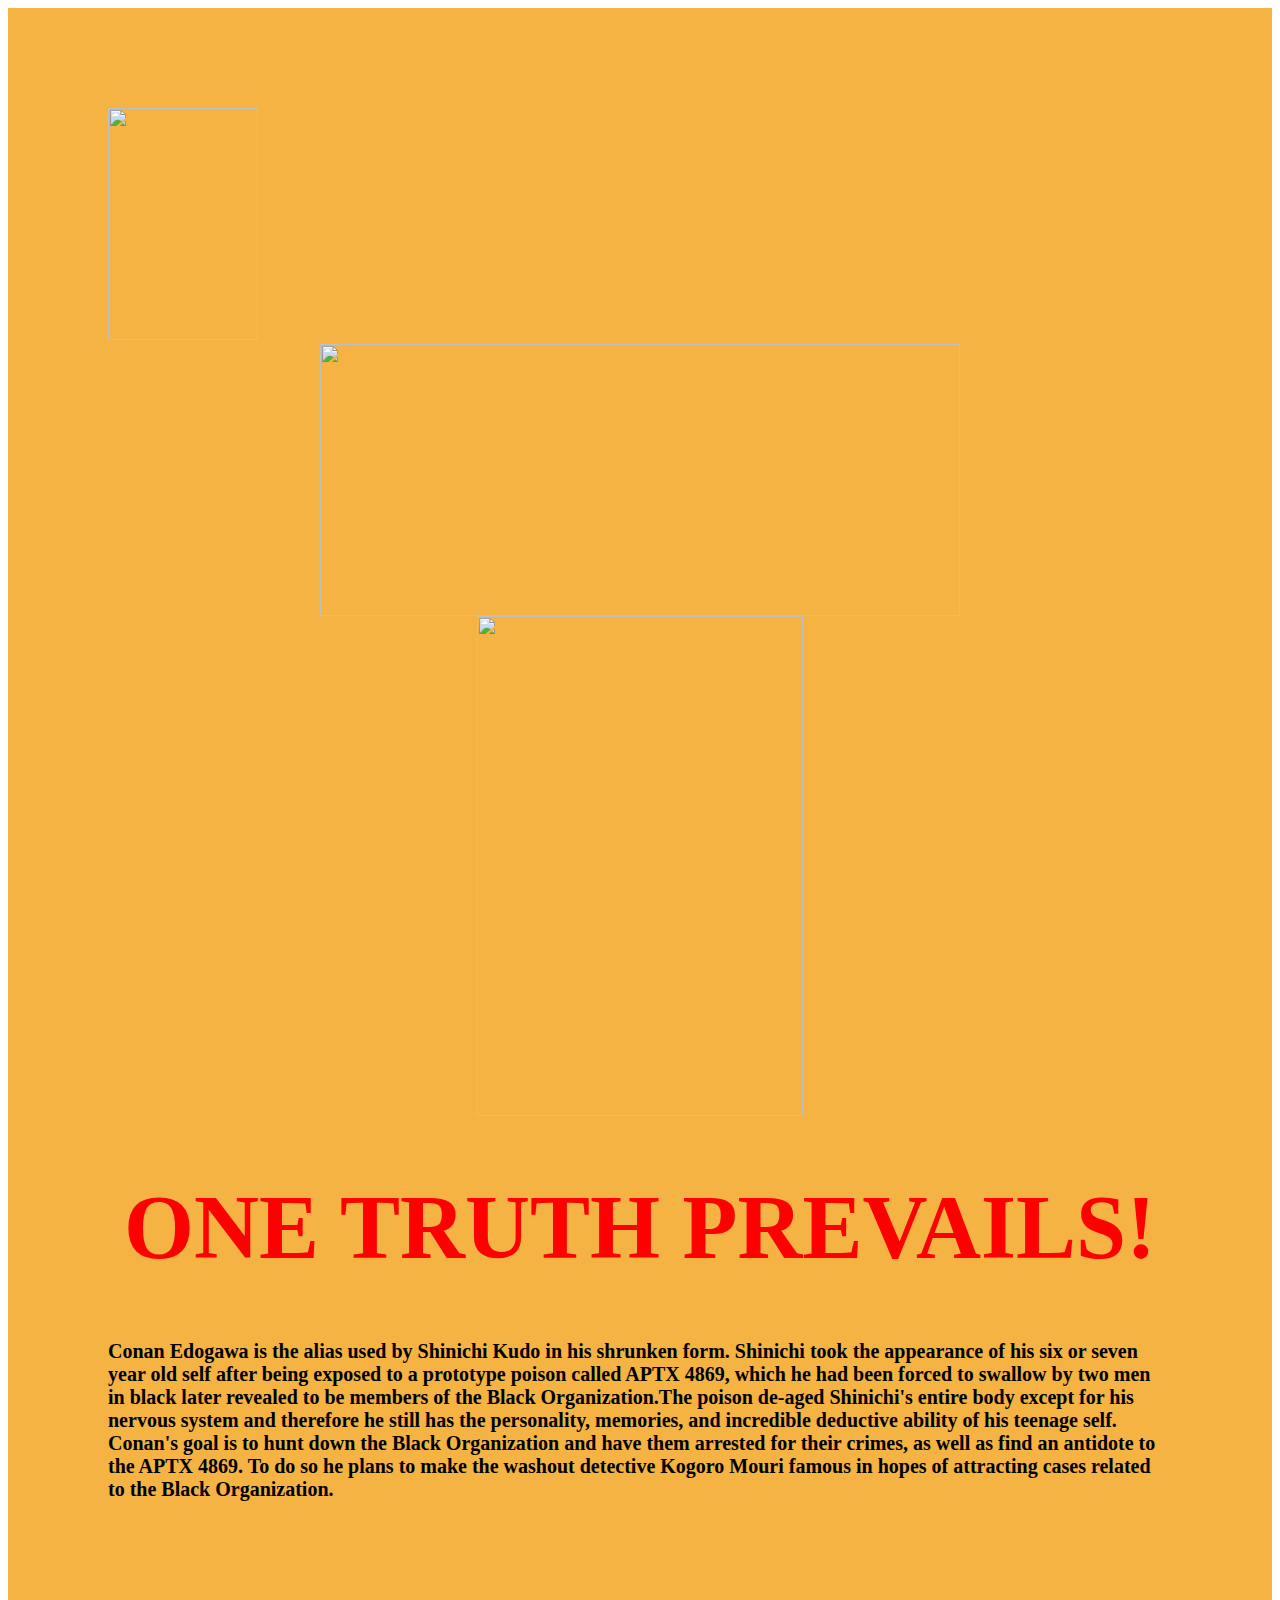
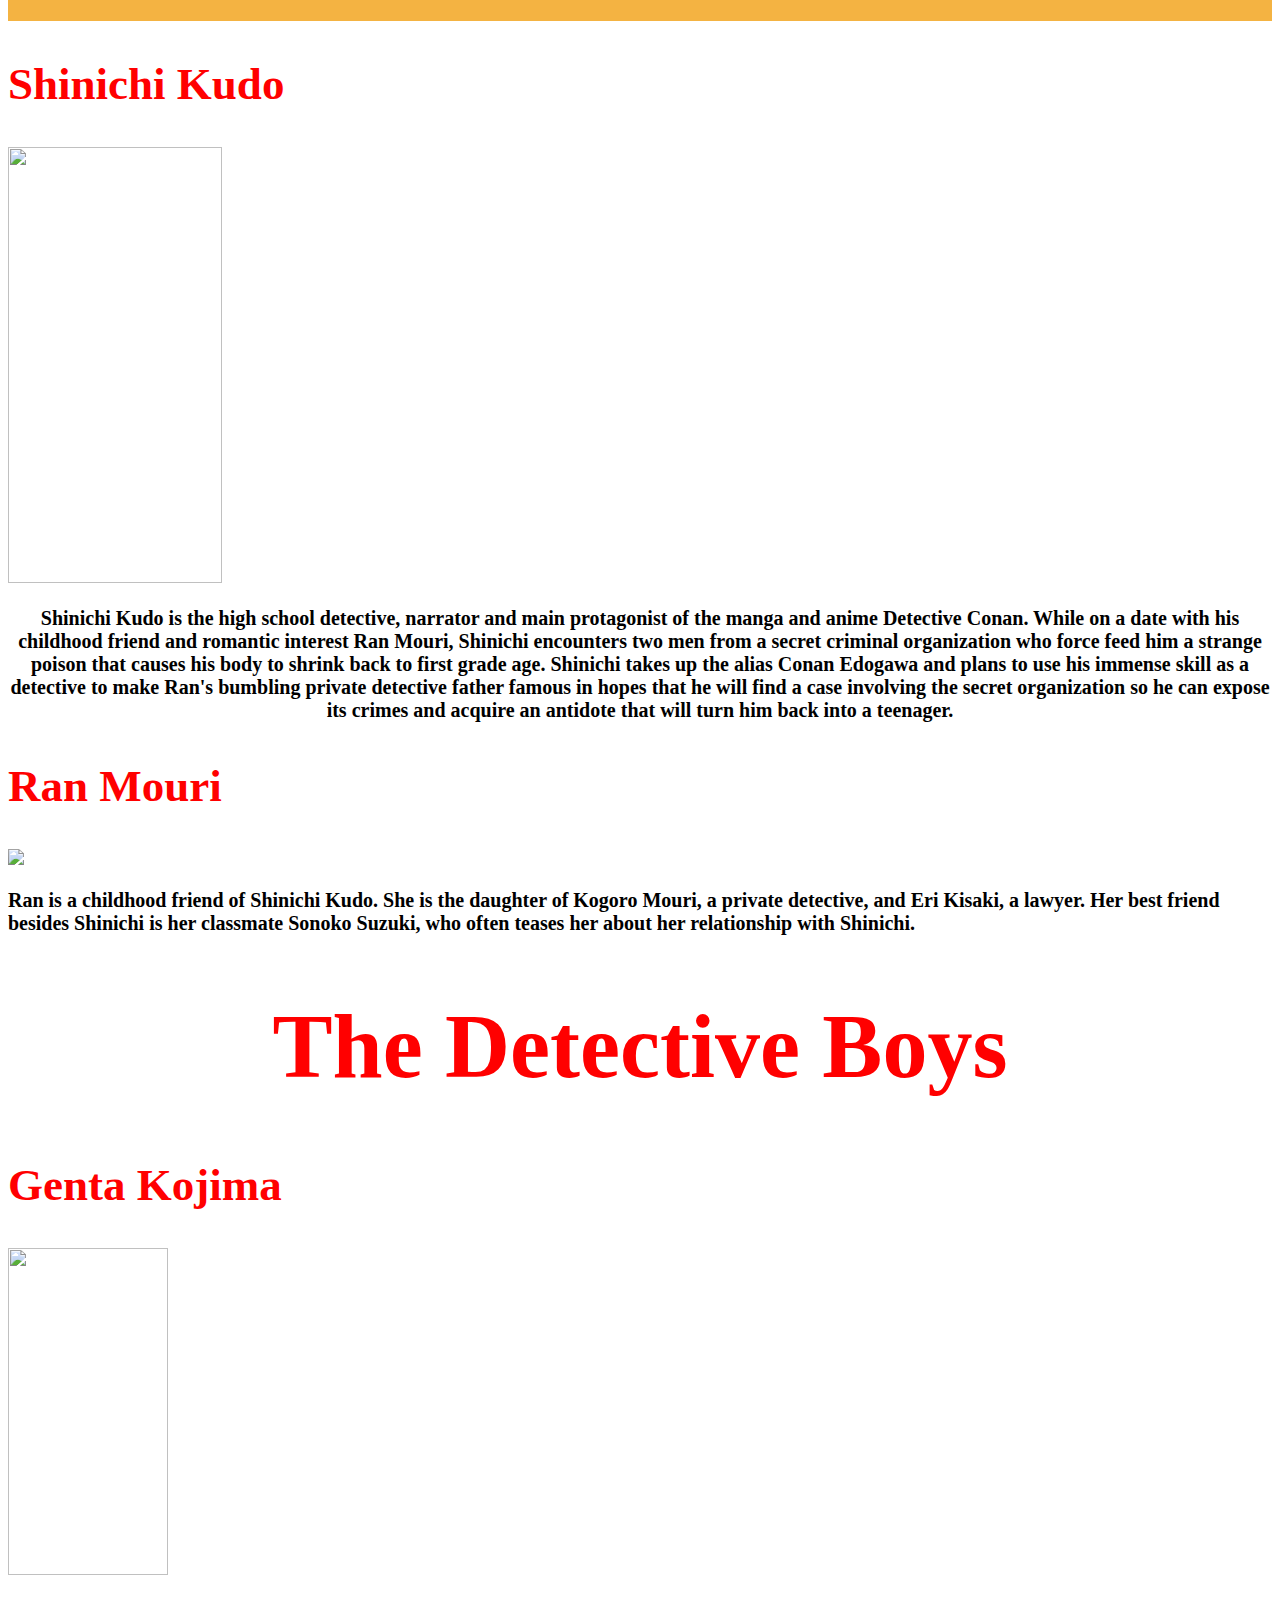
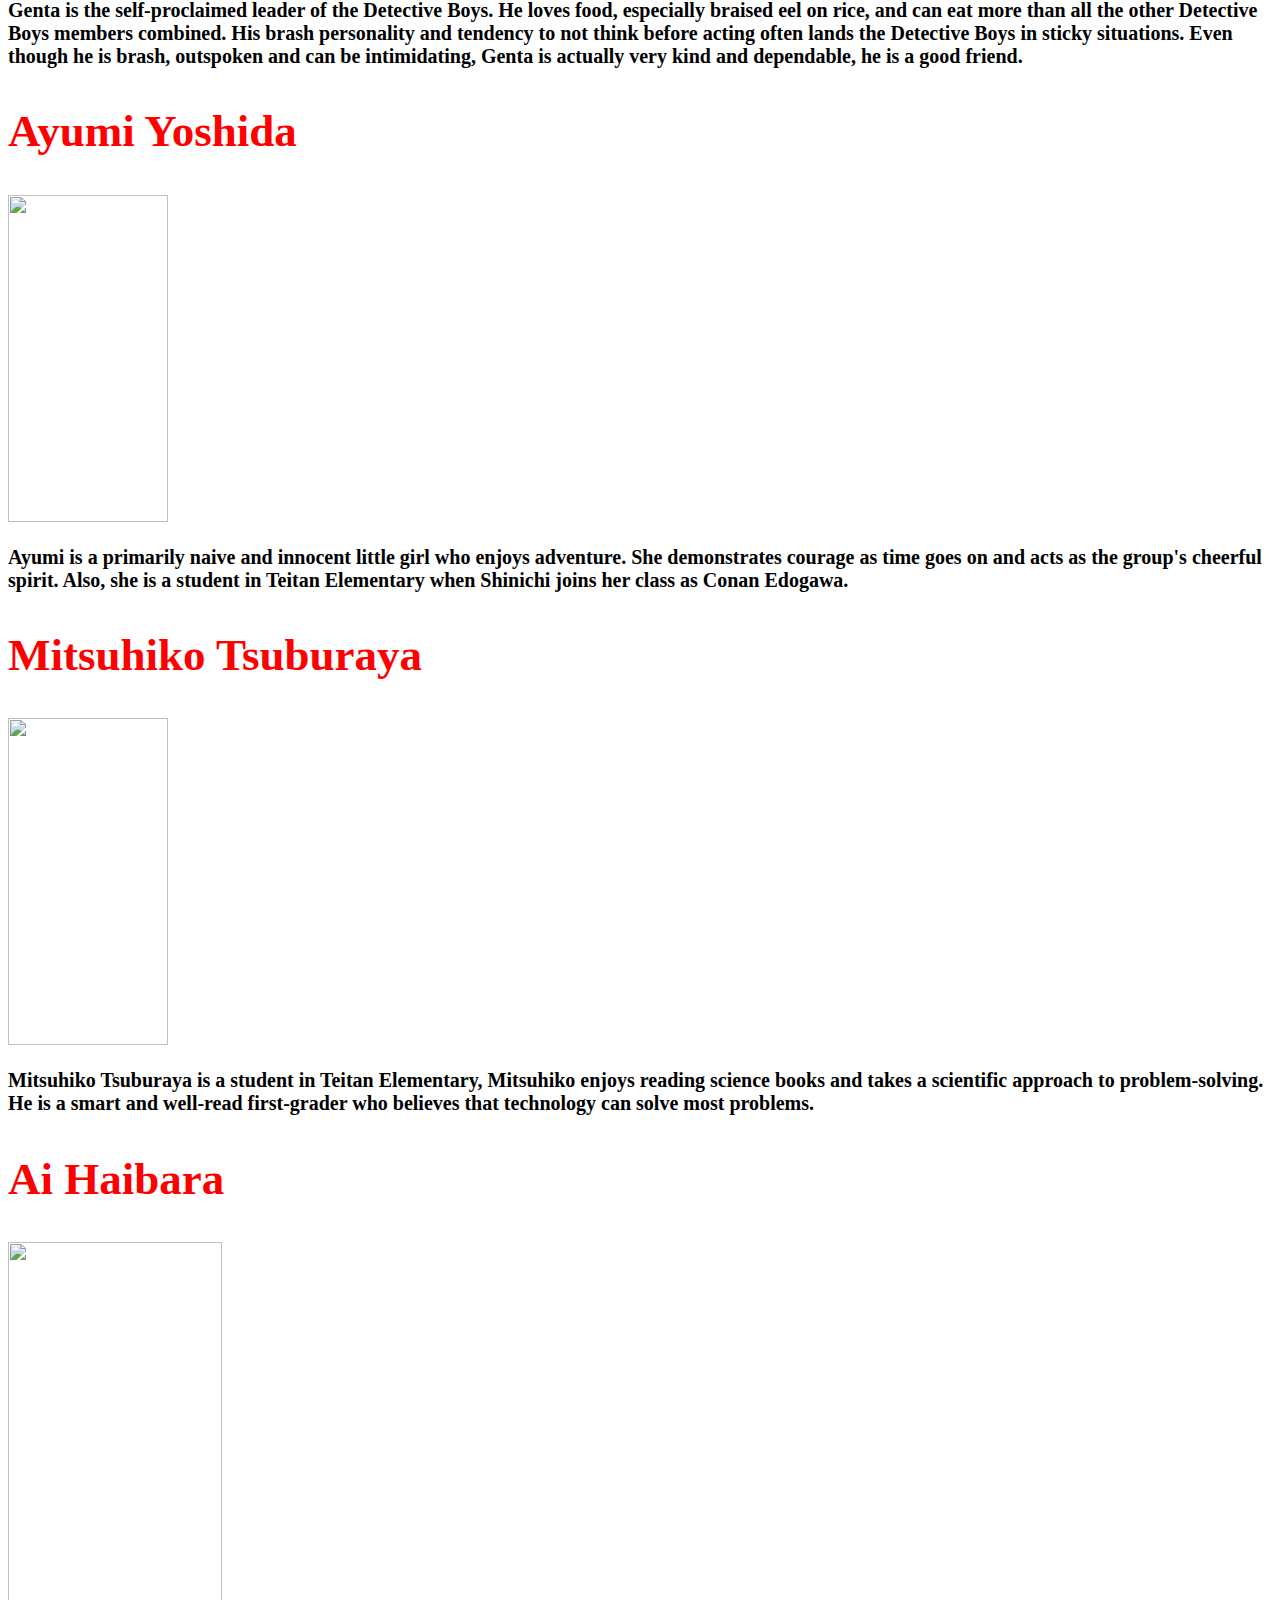
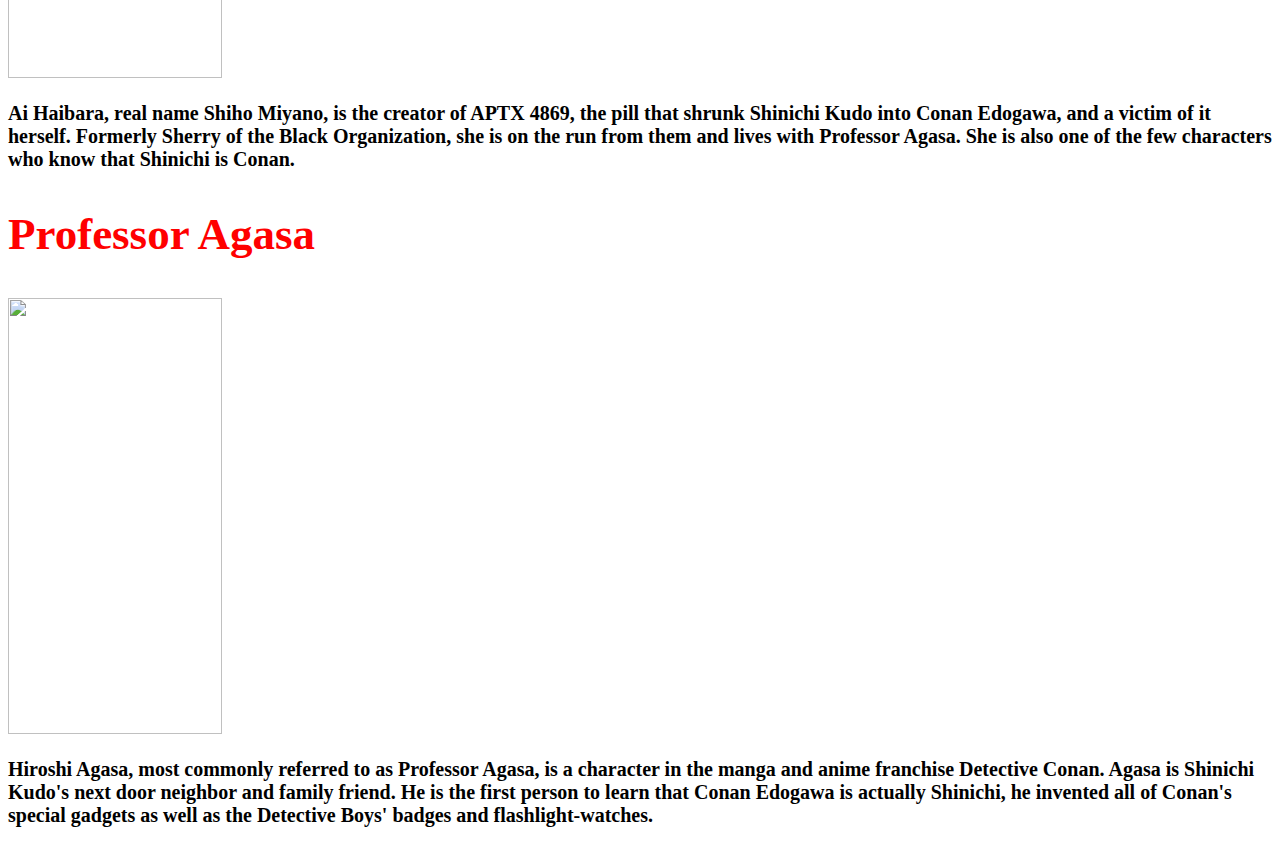
==== Index.html @ 0073b751 "Create Index.html" ====
<!DOCTYPE html>
<html>
<head>
	<title> Detective Conan! </title>
	<link rel="stylesheet" type="text/css" href="Index.css">
	
	<header>
		<img width= 150px; height= 232px src="images/Badge.png">
		<img width= 640px; height= 272px src="images/Logo.png" style="display: block; margin-left: auto; margin-right:auto; ">
		<img width= 326px; height= 500px;  src="images/Conan.png" style="display: block; margin-left: auto; margin-right:auto; " >
		<h1 >ONE TRUTH PREVAILS!</h1>
		<h3><p>Conan Edogawa is the alias used by Shinichi Kudo in his shrunken form. Shinichi took the appearance of his six or seven year old self after being exposed to a prototype poison called APTX 4869, which he had been forced to swallow by two men in black later revealed to be members of the Black Organization.The poison de-aged Shinichi's entire body except for his nervous system and therefore he still has the personality, memories, and incredible deductive ability of his teenage self. Conan's goal is to hunt down the Black Organization and have them arrested for their crimes, as well as find an antidote to the APTX 4869. To do so he plans to make the washout detective Kogoro Mouri famous in hopes of attracting cases related to the Black Organization.</p></h3>
	</header>
</head>

<body>
	
	<div>
		<h2>Shinichi Kudo</h2>

		<img width= 214px; height= 436px src="images/Shinichi.png">
		<h3><p style=". border-bottom:1px dotted;
  						margin-left:auto;
  						margin-right:auto;
  						text-align:center;"> 

  			Shinichi Kudo is the high school detective, narrator and main protagonist of the manga and anime Detective Conan. While on a date with his childhood friend and romantic interest Ran Mouri, Shinichi encounters two men from a secret criminal organization who force feed him a strange poison that causes his body to shrink back to first grade age. Shinichi takes up the alias Conan Edogawa and plans to use his immense skill as a detective to make Ran's bumbling private detective father famous in hopes that he will find a case involving the secret organization so he can expose its crimes and acquire an antidote that will turn him back into a teenager. </p></h3>
		
		<h2>Ran Mouri</h2>

		<img src="images/Ran.png">
		<h3><p>Ran is a childhood friend of Shinichi Kudo. She is the daughter of Kogoro Mouri, a private detective, and Eri Kisaki, a lawyer.  Her best friend besides Shinichi is her classmate Sonoko Suzuki, who often teases her about her relationship with Shinichi.</p></h3>
	</div>	
	
	<h1>The Detective Boys</h1>

	<div>
		<h2>Genta Kojima</h2>

		<img width= 160px; height= 327px src="images/Genta.png">
		<h3><p >Genta is the self-proclaimed leader of the Detective Boys. He loves food, especially braised eel on rice, and can eat more than all the other Detective Boys members combined. His brash personality and tendency to not think before acting often lands the Detective Boys in sticky situations. Even though he is brash, outspoken and can be intimidating, Genta is actually very kind and dependable, he is a good friend. </p></h3>
		<h2>Ayumi Yoshida</h2>

		<img width= 160px; height= 327px src="images/Ayumi.png">
		<h3><p>Ayumi is a primarily naive and innocent little girl who enjoys adventure. She demonstrates courage as time goes on and acts as the group's cheerful spirit. Also, she is a student in Teitan Elementary when Shinichi joins her class as Conan Edogawa.</p></h3>
		<h2>Mitsuhiko Tsuburaya</h2>

		<img width= 160px; height= 327px src="images/Mitsuhiko.png">
		<h3><p>Mitsuhiko Tsuburaya is a student in Teitan Elementary, Mitsuhiko enjoys reading science books and takes a scientific approach to problem-solving. He is a smart and well-read first-grader who believes that technology can solve most problems.</p></h3>
	<div>
		<h2>Ai Haibara</h2>

		<img width= 214px; height= 436px src="images/Haibara.png">
		<h3><p>Ai Haibara, real name Shiho Miyano, is the creator of APTX 4869, the pill that shrunk Shinichi Kudo into Conan Edogawa, and a victim of it herself. Formerly Sherry of the Black Organization, she is on the run from them and lives with Professor Agasa. She is also one of the few characters who know that Shinichi is Conan.</p></h3>
		<h2>Professor Agasa</h2>
		
		<img width= 214px; height= 436px src="images/Agasa.png">
		<h3><p>Hiroshi Agasa, most commonly referred to as Professor Agasa, is a character in the manga and anime franchise Detective Conan. Agasa is Shinichi Kudo's next door neighbor and family friend. He is the first person to learn that Conan Edogawa is actually Shinichi, he invented all of Conan's special gadgets as well as the Detective Boys' badges and flashlight-watches.</p></h3>
	</div>	
</body>
</html>
---- Index.css ----
h1{
	color:red;
	font-family: "PrestonsWriting", medium;
	font-size: 90px; 
	text-align: center;
  }

h2{
	color:red;
	font-family: "PrestonsWriting", medium;
	font-size: 45px;
  }

h3{
	font-family: "PrestonsWriting", medium;
	font-size: 20px;
  }

header{
	background-color: #f4b342;
	padding: 100px
  }
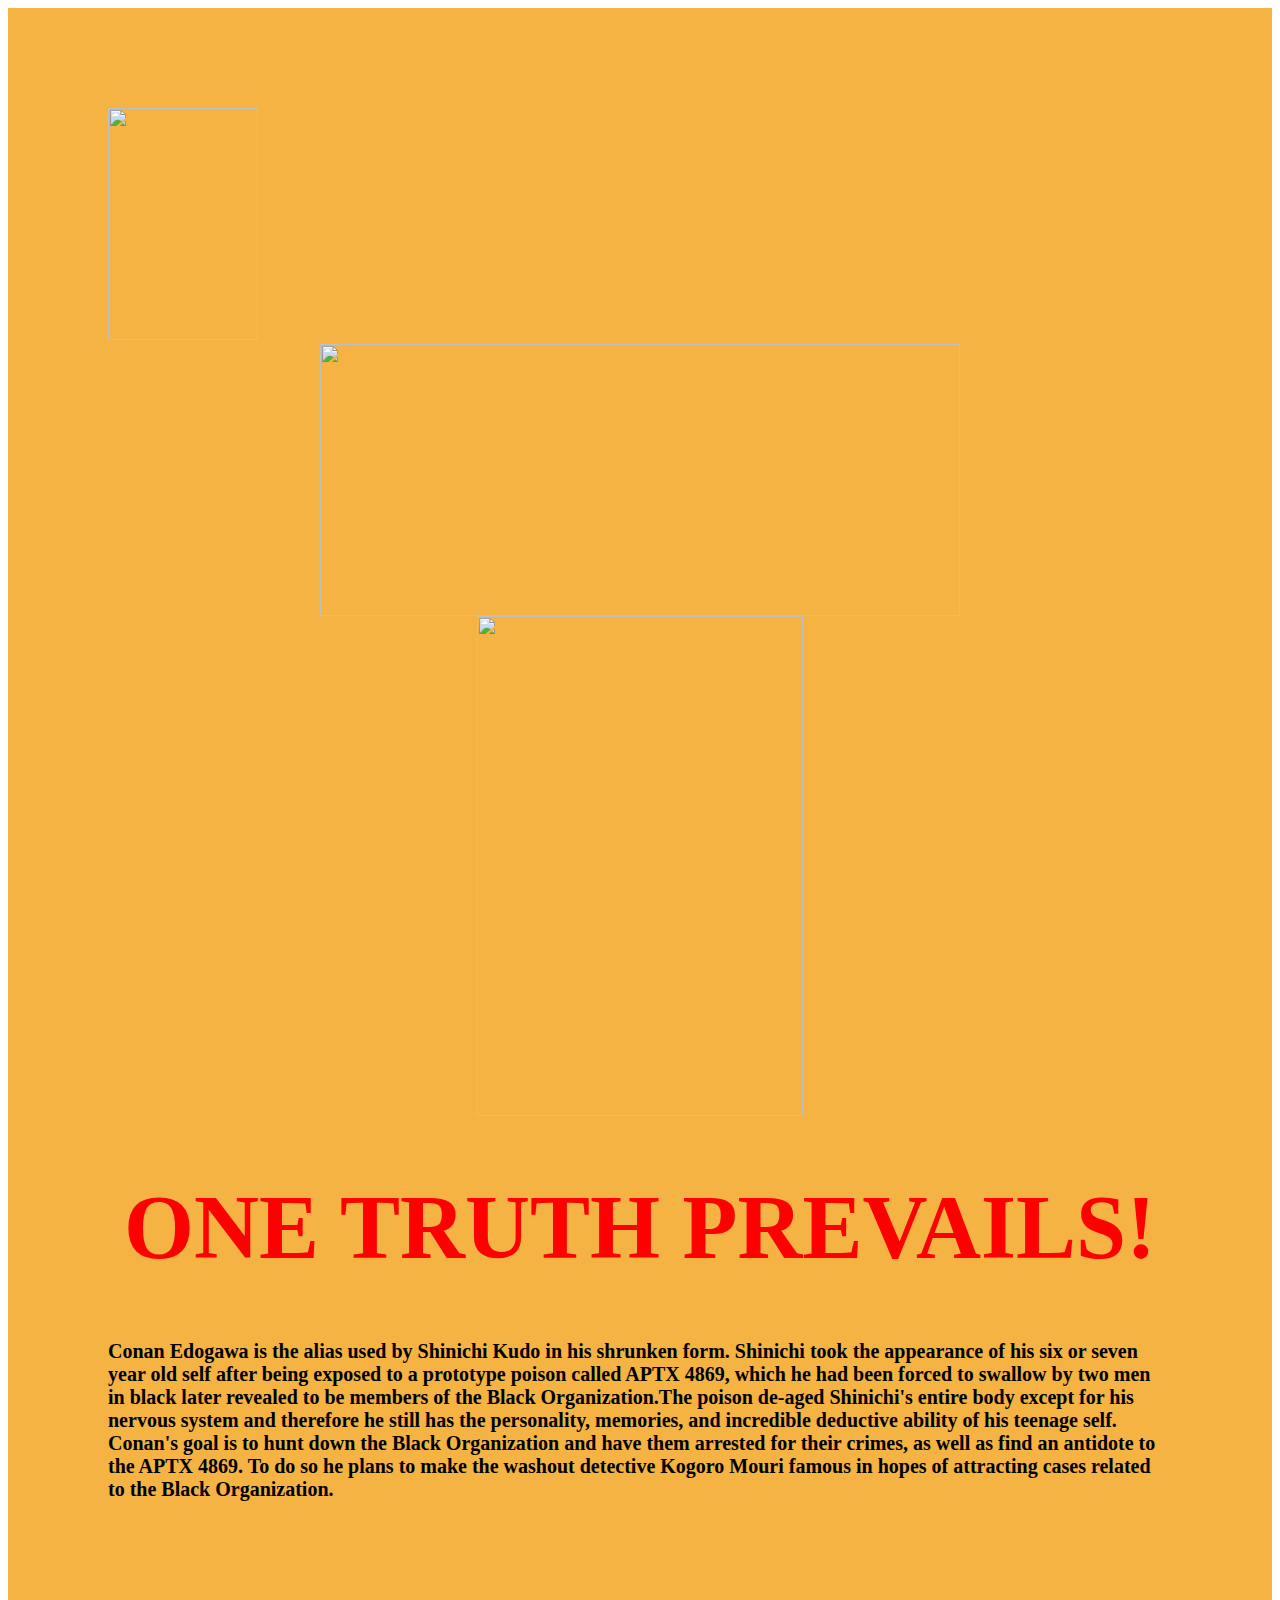
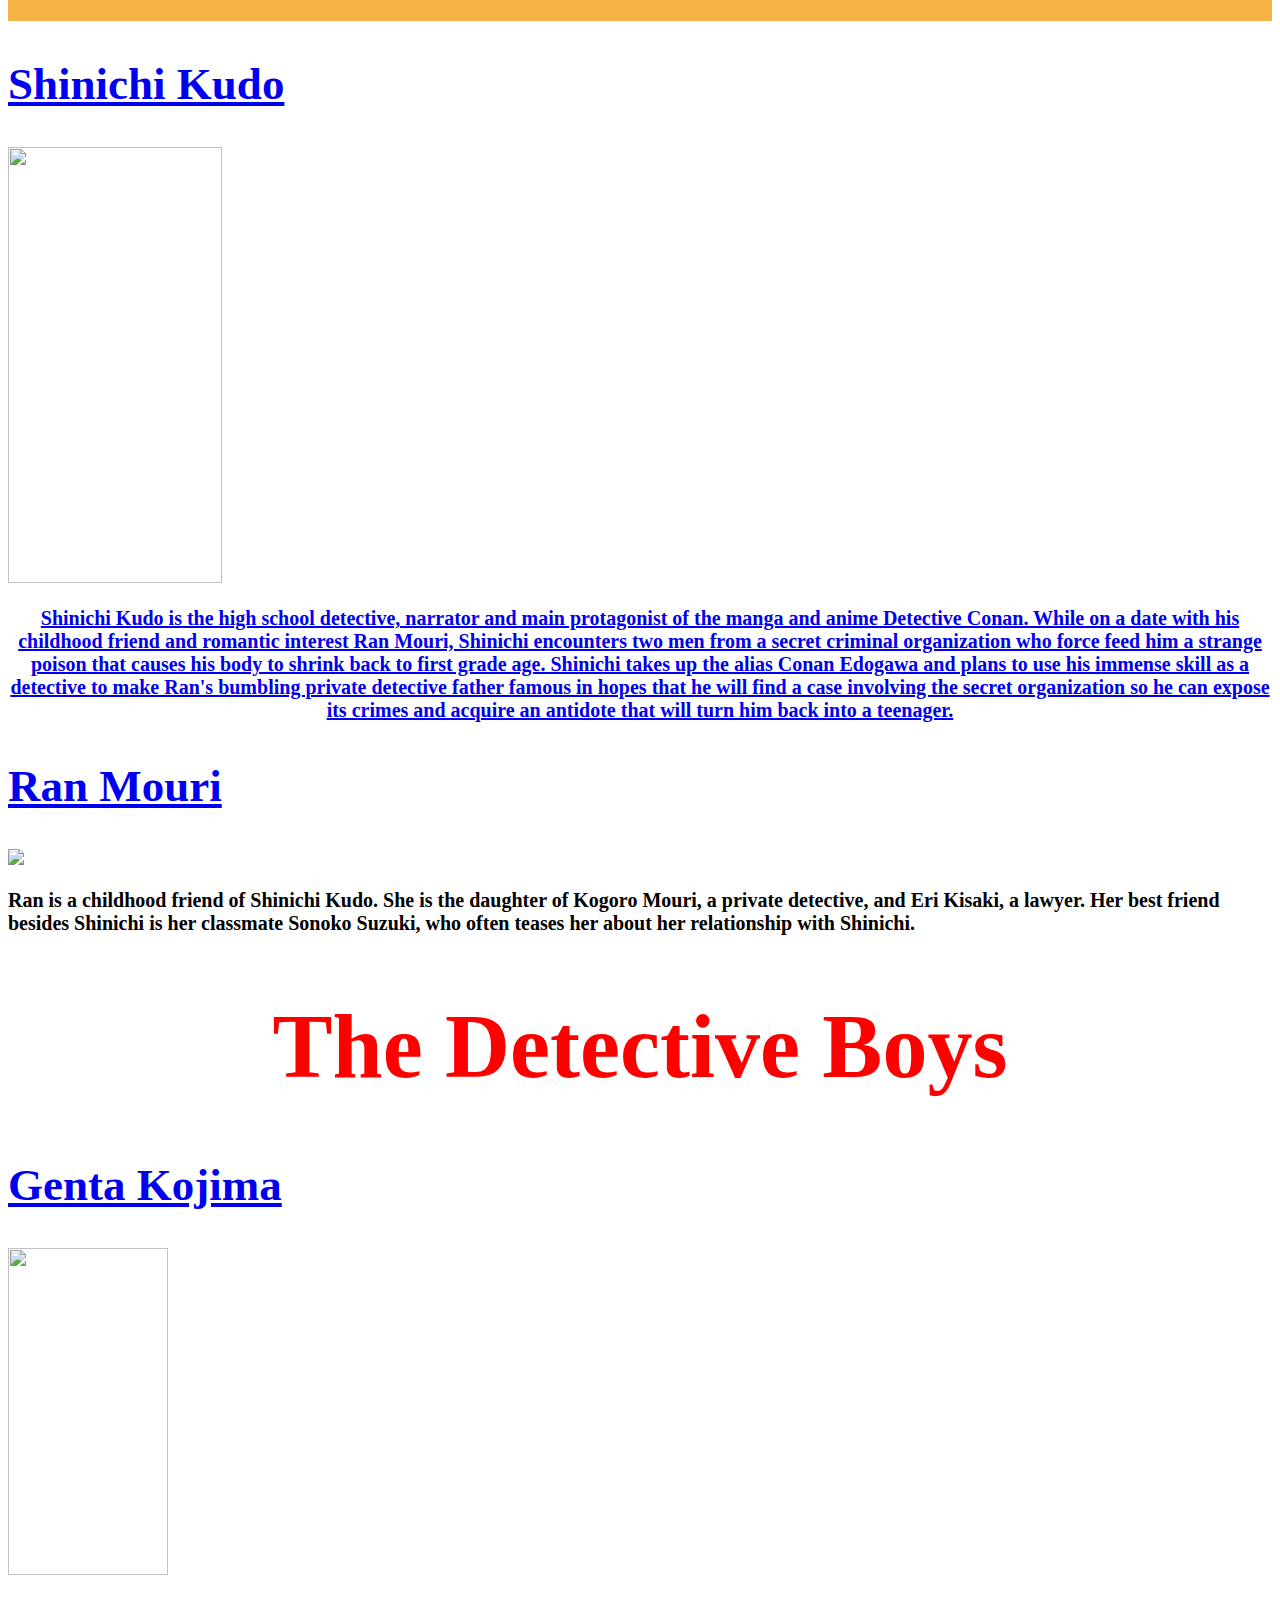
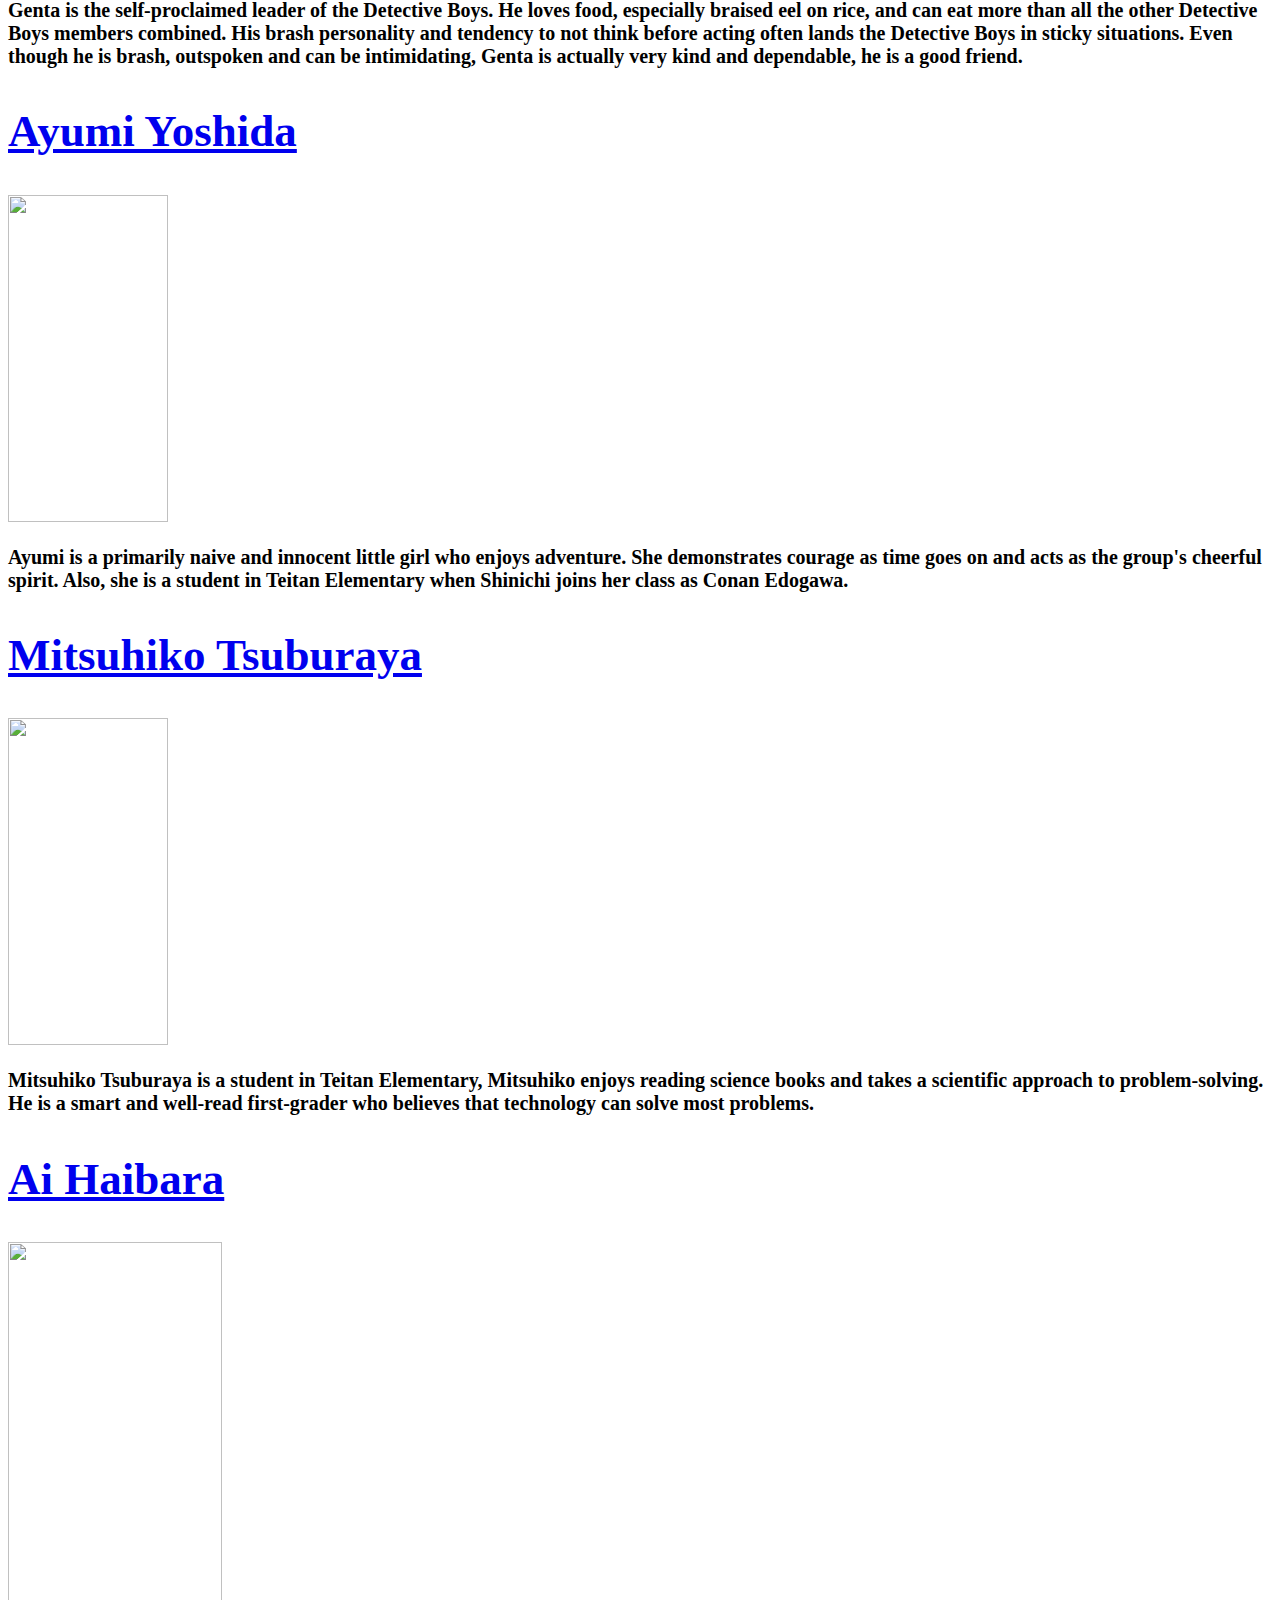
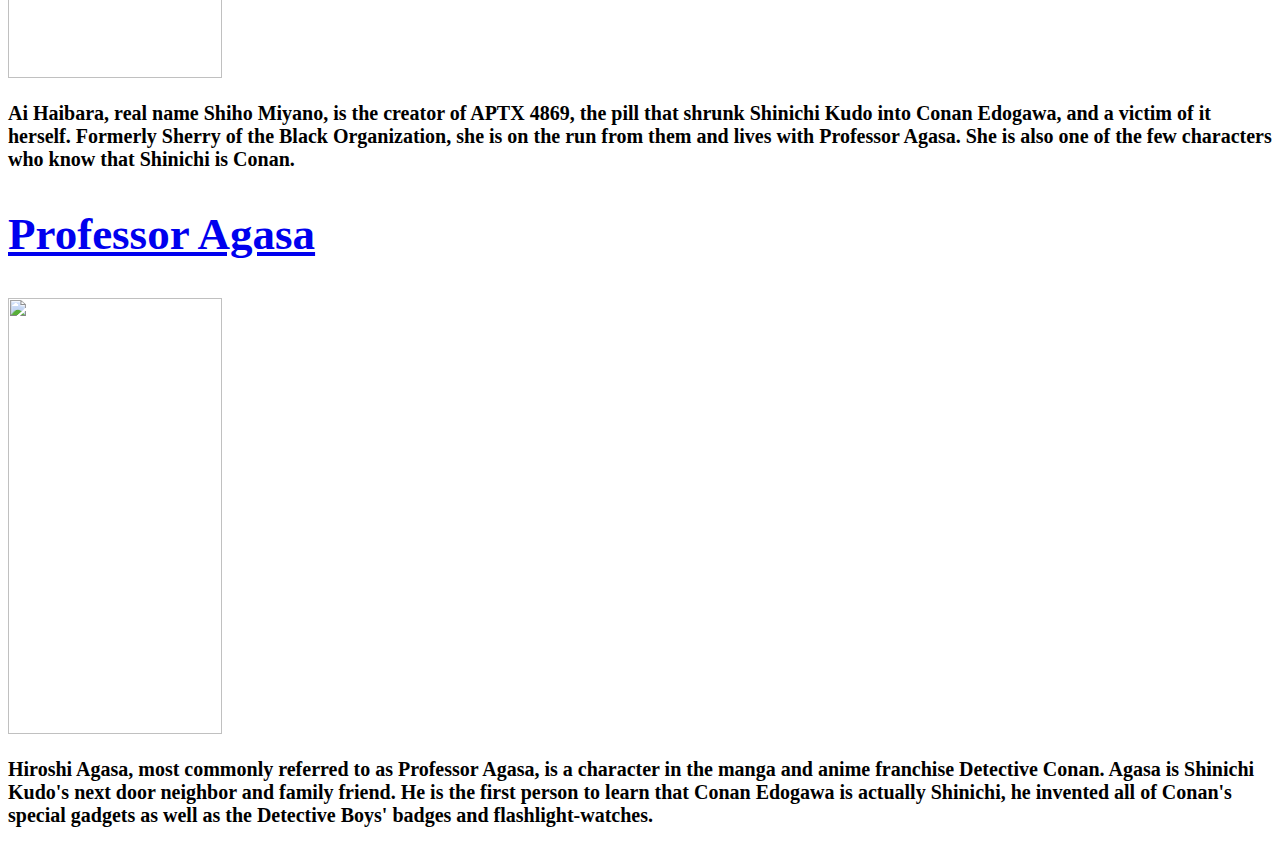
==== commit 258cdd0d: "Update Index.html" ====
--- a/Index.html
+++ b/Index.html
@@ -5,9 +5,9 @@
 	<link rel="stylesheet" type="text/css" href="Index.css">
 	
 	<header>
-		<img width= 150px; height= 232px src="images/Badge.png">
-		<img width= 640px; height= 272px src="images/Logo.png" style="display: block; margin-left: auto; margin-right:auto; ">
-		<img width= 326px; height= 500px;  src="images/Conan.png" style="display: block; margin-left: auto; margin-right:auto; " >
+		<img width= 150px; height= 232px src="img/Badge.png">
+		<img width= 640px; height= 272px src="img/Logo.png" style="display: block; margin-left: auto; margin-right:auto; ">
+		<img width= 326px; height= 500px;  src="img/Conan.png" style="display: block; margin-left: auto; margin-right:auto; " >
 		<h1 >ONE TRUTH PREVAILS!</h1>
 		<h3><p>Conan Edogawa is the alias used by Shinichi Kudo in his shrunken form. Shinichi took the appearance of his six or seven year old self after being exposed to a prototype poison called APTX 4869, which he had been forced to swallow by two men in black later revealed to be members of the Black Organization.The poison de-aged Shinichi's entire body except for his nervous system and therefore he still has the personality, memories, and incredible deductive ability of his teenage self. Conan's goal is to hunt down the Black Organization and have them arrested for their crimes, as well as find an antidote to the APTX 4869. To do so he plans to make the washout detective Kogoro Mouri famous in hopes of attracting cases related to the Black Organization.</p></h3>
 	</header>
@@ -16,9 +16,9 @@
 <body>
 	
 	<div>
-		<h2>Shinichi Kudo</h2>
+		<h2><a href="https://www.detectiveconanworld.com/wiki/Shinichi_Kudo"; target="_blank"; title="More About Shinichi">Shinichi Kudo</h2>
 
-		<img width= 214px; height= 436px src="images/Shinichi.png">
+		<img width= 214px; height= 436px src="img/Shinichi.png">
 		<h3><p style=". border-bottom:1px dotted;
   						margin-left:auto;
   						margin-right:auto;
@@ -26,35 +26,38 @@
 
   			Shinichi Kudo is the high school detective, narrator and main protagonist of the manga and anime Detective Conan. While on a date with his childhood friend and romantic interest Ran Mouri, Shinichi encounters two men from a secret criminal organization who force feed him a strange poison that causes his body to shrink back to first grade age. Shinichi takes up the alias Conan Edogawa and plans to use his immense skill as a detective to make Ran's bumbling private detective father famous in hopes that he will find a case involving the secret organization so he can expose its crimes and acquire an antidote that will turn him back into a teenager. </p></h3>
 		
-		<h2>Ran Mouri</h2>
+		<h2><a href="https://www.detectiveconanworld.com/wiki/Ran_Mouri"; target="_blank"; title="More About Ran">Ran Mouri</a></h2>
 
-		<img src="images/Ran.png">
+		<img src="img/Ran.png">
 		<h3><p>Ran is a childhood friend of Shinichi Kudo. She is the daughter of Kogoro Mouri, a private detective, and Eri Kisaki, a lawyer.  Her best friend besides Shinichi is her classmate Sonoko Suzuki, who often teases her about her relationship with Shinichi.</p></h3>
 	</div>	
 	
 	<h1>The Detective Boys</h1>
 
 	<div>
-		<h2>Genta Kojima</h2>
+		<h2><a href="https://www.detectiveconanworld.com/wiki/Genta_Kojima"; target="_blank"; title="More About Genta">Genta Kojima</a></h2>
 
-		<img width= 160px; height= 327px src="images/Genta.png">
+		<img width= 160px; height= 327px src="img/Genta.png">
 		<h3><p >Genta is the self-proclaimed leader of the Detective Boys. He loves food, especially braised eel on rice, and can eat more than all the other Detective Boys members combined. His brash personality and tendency to not think before acting often lands the Detective Boys in sticky situations. Even though he is brash, outspoken and can be intimidating, Genta is actually very kind and dependable, he is a good friend. </p></h3>
-		<h2>Ayumi Yoshida</h2>
+		
+		<h2><a href="https://www.detectiveconanworld.com/wiki/Ayumi_Yoshida"; target="_blank"; title="More About Ayumi">Ayumi Yoshida</a></h2>
 
-		<img width= 160px; height= 327px src="images/Ayumi.png">
+		<img width= 160px; height= 327px src="img/Ayumi.png">
 		<h3><p>Ayumi is a primarily naive and innocent little girl who enjoys adventure. She demonstrates courage as time goes on and acts as the group's cheerful spirit. Also, she is a student in Teitan Elementary when Shinichi joins her class as Conan Edogawa.</p></h3>
-		<h2>Mitsuhiko Tsuburaya</h2>
+		
+		<h2><a href="https://www.detectiveconanworld.com/wiki/Mitsuhiko_Tsubaraya"; target="_blank"; title="More About Mitsuhiko">Mitsuhiko Tsuburaya</a></h2>
 
-		<img width= 160px; height= 327px src="images/Mitsuhiko.png">
+		<img width= 160px; height= 327px src="img/Mitsuhiko.png">
 		<h3><p>Mitsuhiko Tsuburaya is a student in Teitan Elementary, Mitsuhiko enjoys reading science books and takes a scientific approach to problem-solving. He is a smart and well-read first-grader who believes that technology can solve most problems.</p></h3>
 	<div>
-		<h2>Ai Haibara</h2>
+		<h2><a href="https://www.detectiveconanworld.com/wiki/Ai_Haibara"; target="_blank"; title="More About Haibara">Ai Haibara</a></h2>
 
-		<img width= 214px; height= 436px src="images/Haibara.png">
+		<img width= 214px; height= 436px src="img/Haibara.png">
 		<h3><p>Ai Haibara, real name Shiho Miyano, is the creator of APTX 4869, the pill that shrunk Shinichi Kudo into Conan Edogawa, and a victim of it herself. Formerly Sherry of the Black Organization, she is on the run from them and lives with Professor Agasa. She is also one of the few characters who know that Shinichi is Conan.</p></h3>
-		<h2>Professor Agasa</h2>
 		
-		<img width= 214px; height= 436px src="images/Agasa.png">
+		<h2><a href="https://www.detectiveconanworld.com/wiki/Hiroshi_Agasa"; target="_blank"; title="More About the Professor">Professor Agasa</a></h2>
+		
+		<img width= 214px; height= 436px src="img/Agasa.png">
 		<h3><p>Hiroshi Agasa, most commonly referred to as Professor Agasa, is a character in the manga and anime franchise Detective Conan. Agasa is Shinichi Kudo's next door neighbor and family friend. He is the first person to learn that Conan Edogawa is actually Shinichi, he invented all of Conan's special gadgets as well as the Detective Boys' badges and flashlight-watches.</p></h3>
 	</div>	
 </body>
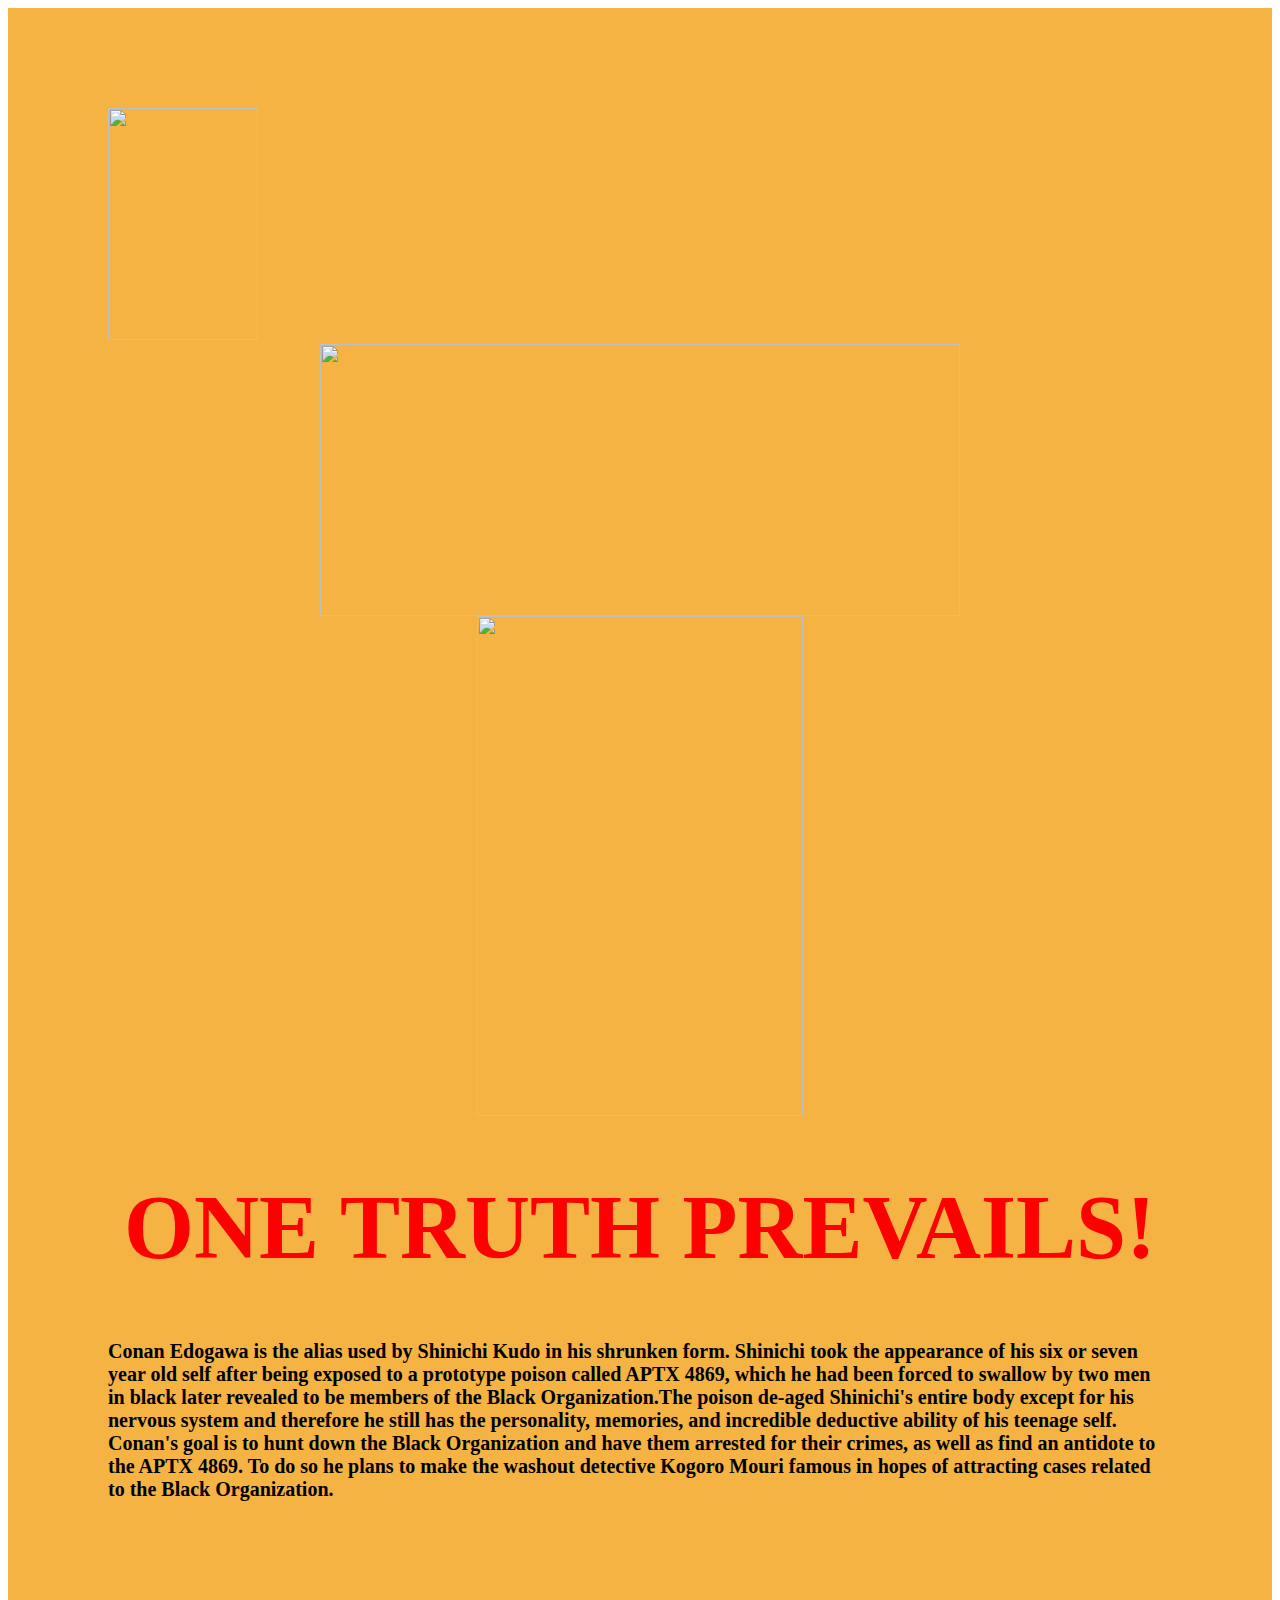
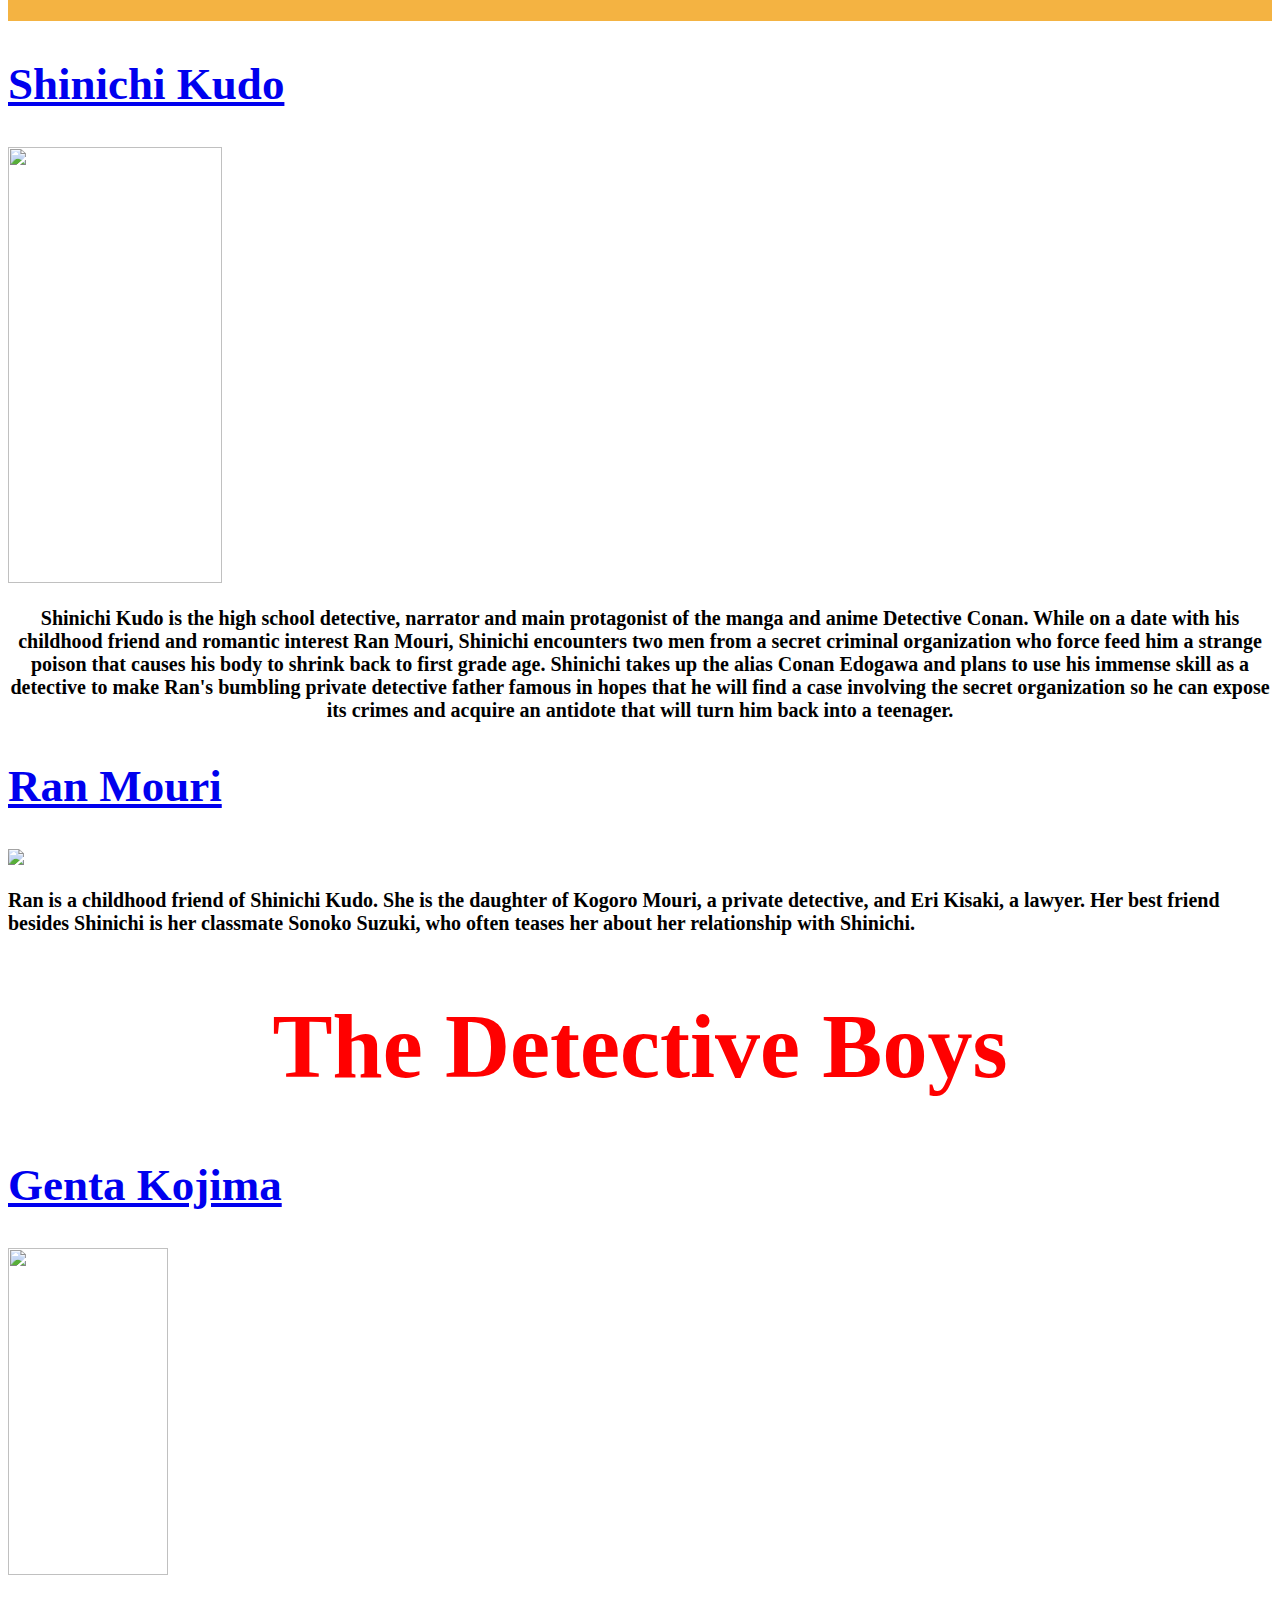
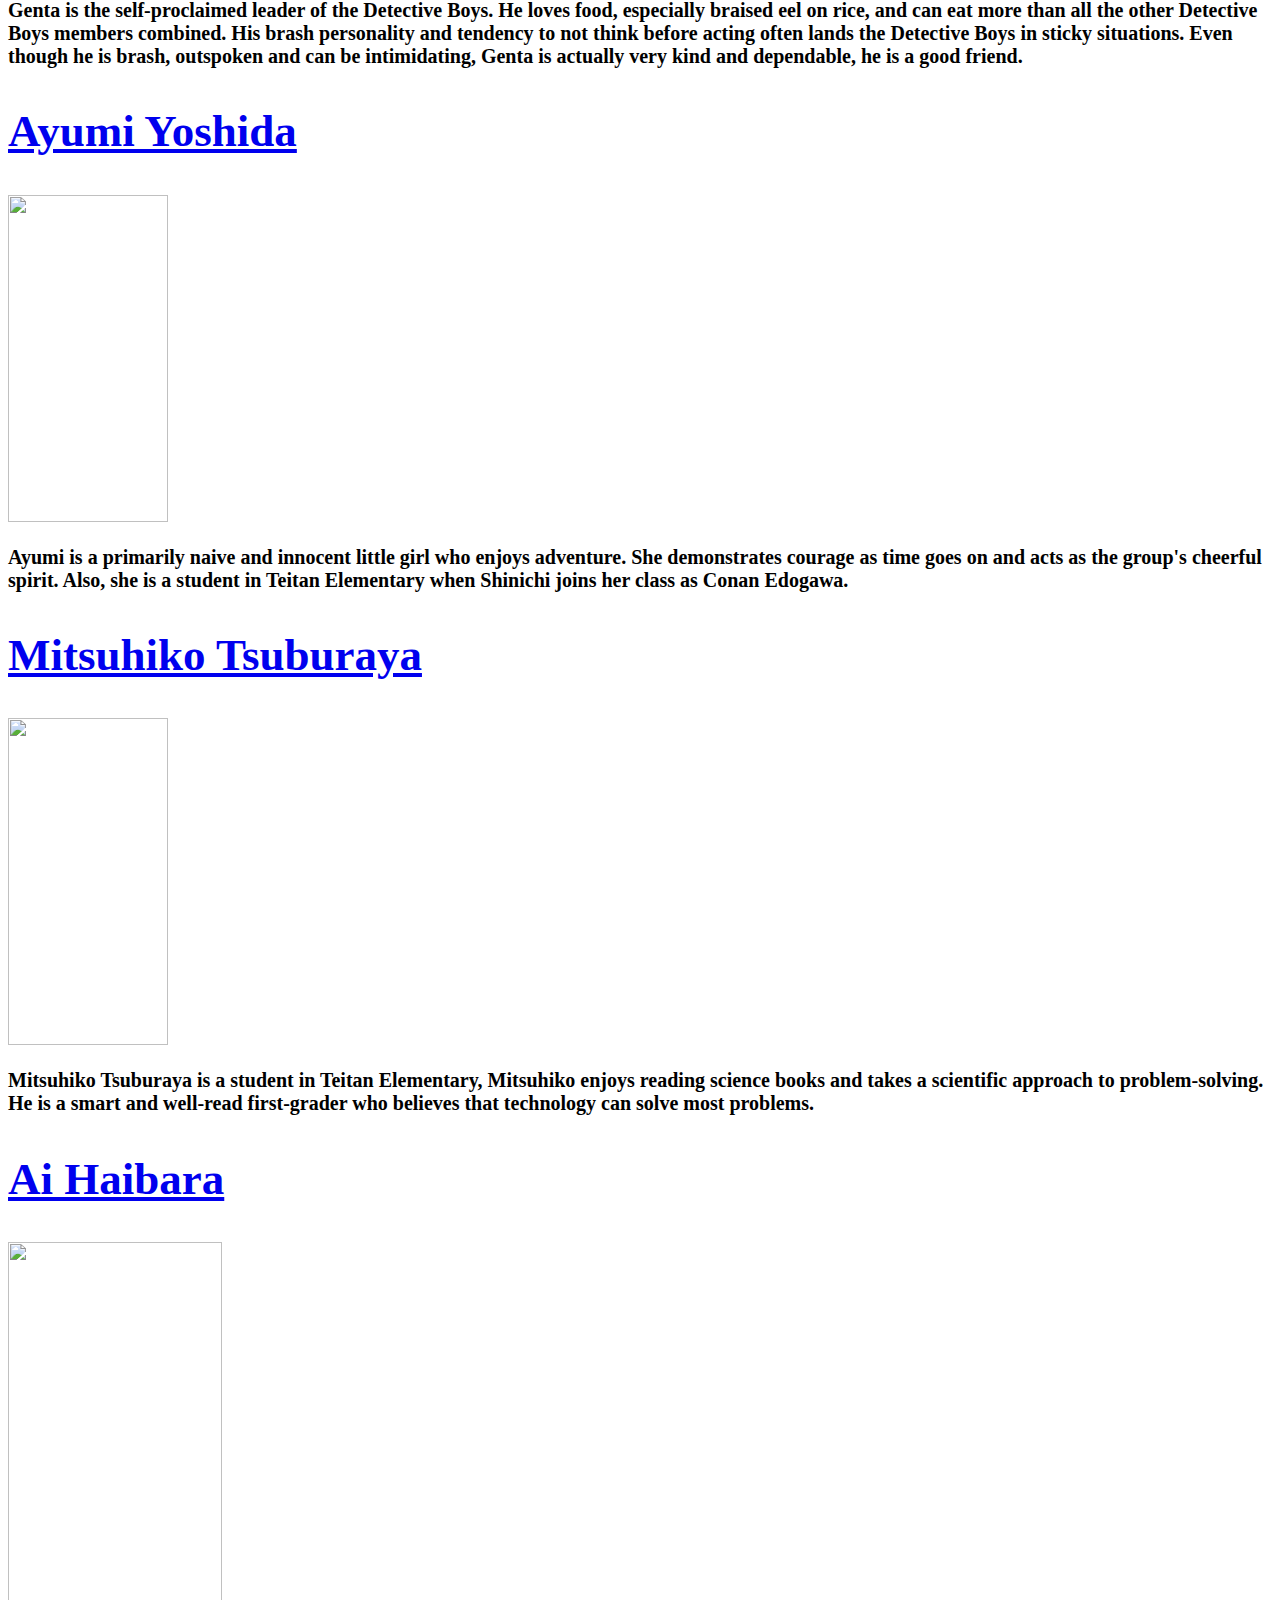
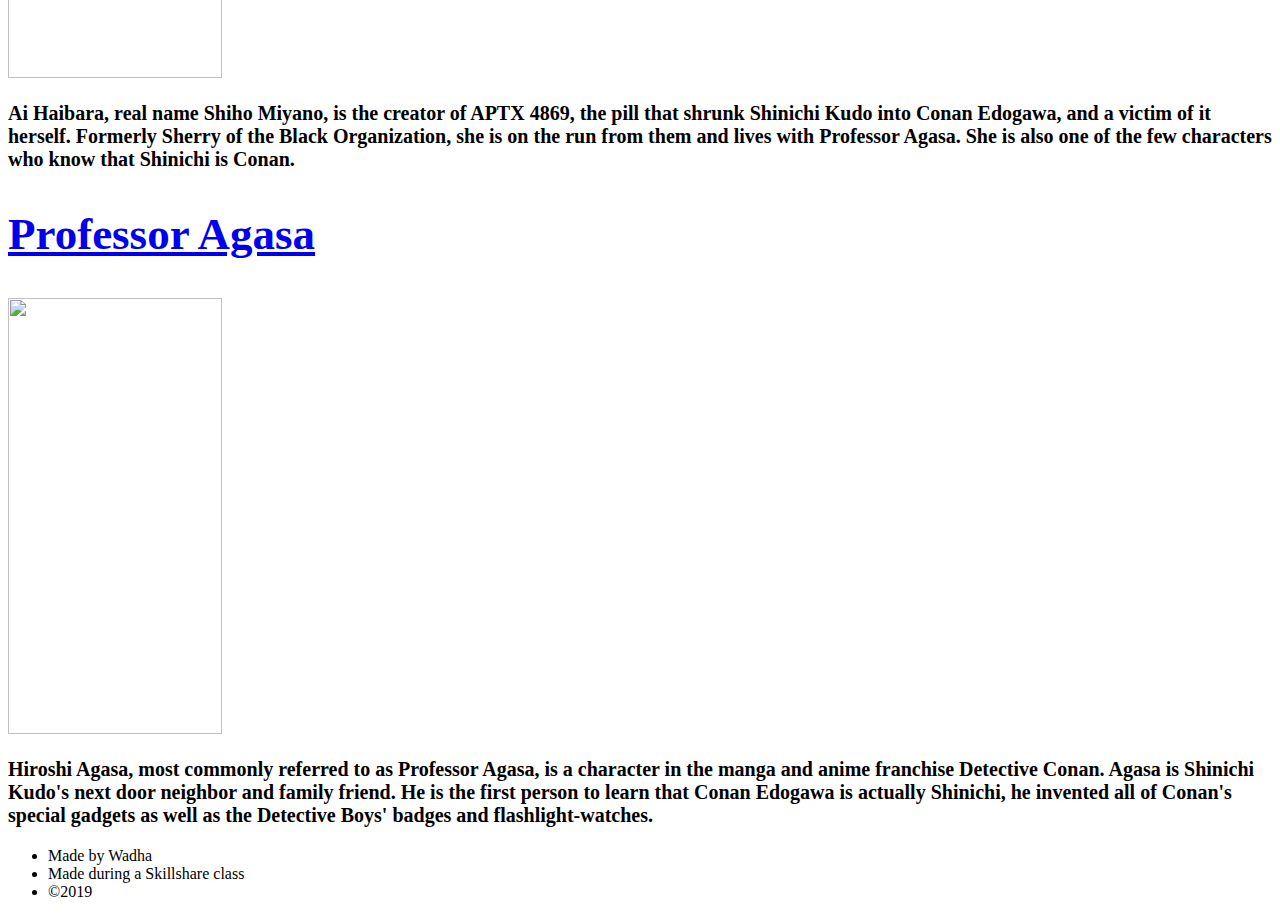
==== commit 6118d356: "Update Index.html" ====
--- a/Index.html
+++ b/Index.html
@@ -4,21 +4,23 @@
 	<title> Detective Conan! </title>
 	<link rel="stylesheet" type="text/css" href="Index.css">
 	
-	<header>
-		<img width= 150px; height= 232px src="img/Badge.png">
-		<img width= 640px; height= 272px src="img/Logo.png" style="display: block; margin-left: auto; margin-right:auto; ">
-		<img width= 326px; height= 500px;  src="img/Conan.png" style="display: block; margin-left: auto; margin-right:auto; " >
-		<h1 >ONE TRUTH PREVAILS!</h1>
-		<h3><p>Conan Edogawa is the alias used by Shinichi Kudo in his shrunken form. Shinichi took the appearance of his six or seven year old self after being exposed to a prototype poison called APTX 4869, which he had been forced to swallow by two men in black later revealed to be members of the Black Organization.The poison de-aged Shinichi's entire body except for his nervous system and therefore he still has the personality, memories, and incredible deductive ability of his teenage self. Conan's goal is to hunt down the Black Organization and have them arrested for their crimes, as well as find an antidote to the APTX 4869. To do so he plans to make the washout detective Kogoro Mouri famous in hopes of attracting cases related to the Black Organization.</p></h3>
-	</header>
+	
 </head>
 
 <body>
-	
 	<div>
-		<h2><a href="https://www.detectiveconanworld.com/wiki/Shinichi_Kudo"; target="_blank"; title="More About Shinichi">Shinichi Kudo</h2>
+		<header>
+		<img width= 150px; height= 232px src="images/Badge.png">
+		<img width= 640px; height= 272px src="images/Logo.png" style="display: block; margin-left: auto; margin-right:auto; ">
+		<img width= 326px; height= 500px;  src="images/Conan.png" style="display: block; margin-left: auto; margin-right:auto; " >
+		<h1 >ONE TRUTH PREVAILS!</h1>
+		<h3><p>Conan Edogawa is the alias used by Shinichi Kudo in his shrunken form. Shinichi took the appearance of his six or seven year old self after being exposed to a prototype poison called APTX 4869, which he had been forced to swallow by two men in black later revealed to be members of the Black Organization.The poison de-aged Shinichi's entire body except for his nervous system and therefore he still has the personality, memories, and incredible deductive ability of his teenage self. Conan's goal is to hunt down the Black Organization and have them arrested for their crimes, as well as find an antidote to the APTX 4869. To do so he plans to make the washout detective Kogoro Mouri famous in hopes of attracting cases related to the Black Organization.</p></h3>
+		</header>
+	</div>
+	<div>
+		<h2><a href="https://www.detectiveconanworld.com/wiki/Shinichi_Kudo"; target="_blank"; title="More About Shinichi">Shinichi Kudo</a></h2>
 
-		<img width= 214px; height= 436px src="img/Shinichi.png">
+		<img width= 214px; height= 436px src="images/Shinichi.png">
 		<h3><p style=". border-bottom:1px dotted;
   						margin-left:auto;
   						margin-right:auto;
@@ -28,37 +30,47 @@
 		
 		<h2><a href="https://www.detectiveconanworld.com/wiki/Ran_Mouri"; target="_blank"; title="More About Ran">Ran Mouri</a></h2>
 
-		<img src="img/Ran.png">
+		<img src="images/Ran.png">
 		<h3><p>Ran is a childhood friend of Shinichi Kudo. She is the daughter of Kogoro Mouri, a private detective, and Eri Kisaki, a lawyer.  Her best friend besides Shinichi is her classmate Sonoko Suzuki, who often teases her about her relationship with Shinichi.</p></h3>
 	</div>	
+	<div>
+		<h1>The Detective Boys</h1>
+
 	
-	<h1>The Detective Boys</h1>
-
-	<div>
 		<h2><a href="https://www.detectiveconanworld.com/wiki/Genta_Kojima"; target="_blank"; title="More About Genta">Genta Kojima</a></h2>
 
-		<img width= 160px; height= 327px src="img/Genta.png">
+		<img width= 160px; height= 327px src="images/Genta.png">
 		<h3><p >Genta is the self-proclaimed leader of the Detective Boys. He loves food, especially braised eel on rice, and can eat more than all the other Detective Boys members combined. His brash personality and tendency to not think before acting often lands the Detective Boys in sticky situations. Even though he is brash, outspoken and can be intimidating, Genta is actually very kind and dependable, he is a good friend. </p></h3>
 		
 		<h2><a href="https://www.detectiveconanworld.com/wiki/Ayumi_Yoshida"; target="_blank"; title="More About Ayumi">Ayumi Yoshida</a></h2>
 
-		<img width= 160px; height= 327px src="img/Ayumi.png">
+		<img width= 160px; height= 327px src="images/Ayumi.png">
 		<h3><p>Ayumi is a primarily naive and innocent little girl who enjoys adventure. She demonstrates courage as time goes on and acts as the group's cheerful spirit. Also, she is a student in Teitan Elementary when Shinichi joins her class as Conan Edogawa.</p></h3>
 		
 		<h2><a href="https://www.detectiveconanworld.com/wiki/Mitsuhiko_Tsubaraya"; target="_blank"; title="More About Mitsuhiko">Mitsuhiko Tsuburaya</a></h2>
 
-		<img width= 160px; height= 327px src="img/Mitsuhiko.png">
+		<img width= 160px; height= 327px src="images/Mitsuhiko.png">
 		<h3><p>Mitsuhiko Tsuburaya is a student in Teitan Elementary, Mitsuhiko enjoys reading science books and takes a scientific approach to problem-solving. He is a smart and well-read first-grader who believes that technology can solve most problems.</p></h3>
+	</div>
 	<div>
 		<h2><a href="https://www.detectiveconanworld.com/wiki/Ai_Haibara"; target="_blank"; title="More About Haibara">Ai Haibara</a></h2>
 
-		<img width= 214px; height= 436px src="img/Haibara.png">
+		<img width= 214px; height= 436px src="images/Haibara.png">
 		<h3><p>Ai Haibara, real name Shiho Miyano, is the creator of APTX 4869, the pill that shrunk Shinichi Kudo into Conan Edogawa, and a victim of it herself. Formerly Sherry of the Black Organization, she is on the run from them and lives with Professor Agasa. She is also one of the few characters who know that Shinichi is Conan.</p></h3>
 		
 		<h2><a href="https://www.detectiveconanworld.com/wiki/Hiroshi_Agasa"; target="_blank"; title="More About the Professor">Professor Agasa</a></h2>
 		
-		<img width= 214px; height= 436px src="img/Agasa.png">
+		<img width= 214px; height= 436px src="images/Agasa.png">
 		<h3><p>Hiroshi Agasa, most commonly referred to as Professor Agasa, is a character in the manga and anime franchise Detective Conan. Agasa is Shinichi Kudo's next door neighbor and family friend. He is the first person to learn that Conan Edogawa is actually Shinichi, he invented all of Conan's special gadgets as well as the Detective Boys' badges and flashlight-watches.</p></h3>
 	</div>	
+	<div>
+		<footer>
+			<ul>
+				<li>Made by Wadha</li>
+				<li>Made during a Skillshare class</li>
+				<li>&copy;2019</li>
+			</ul>
+		</footer>
+	</div>
 </body>
 </html>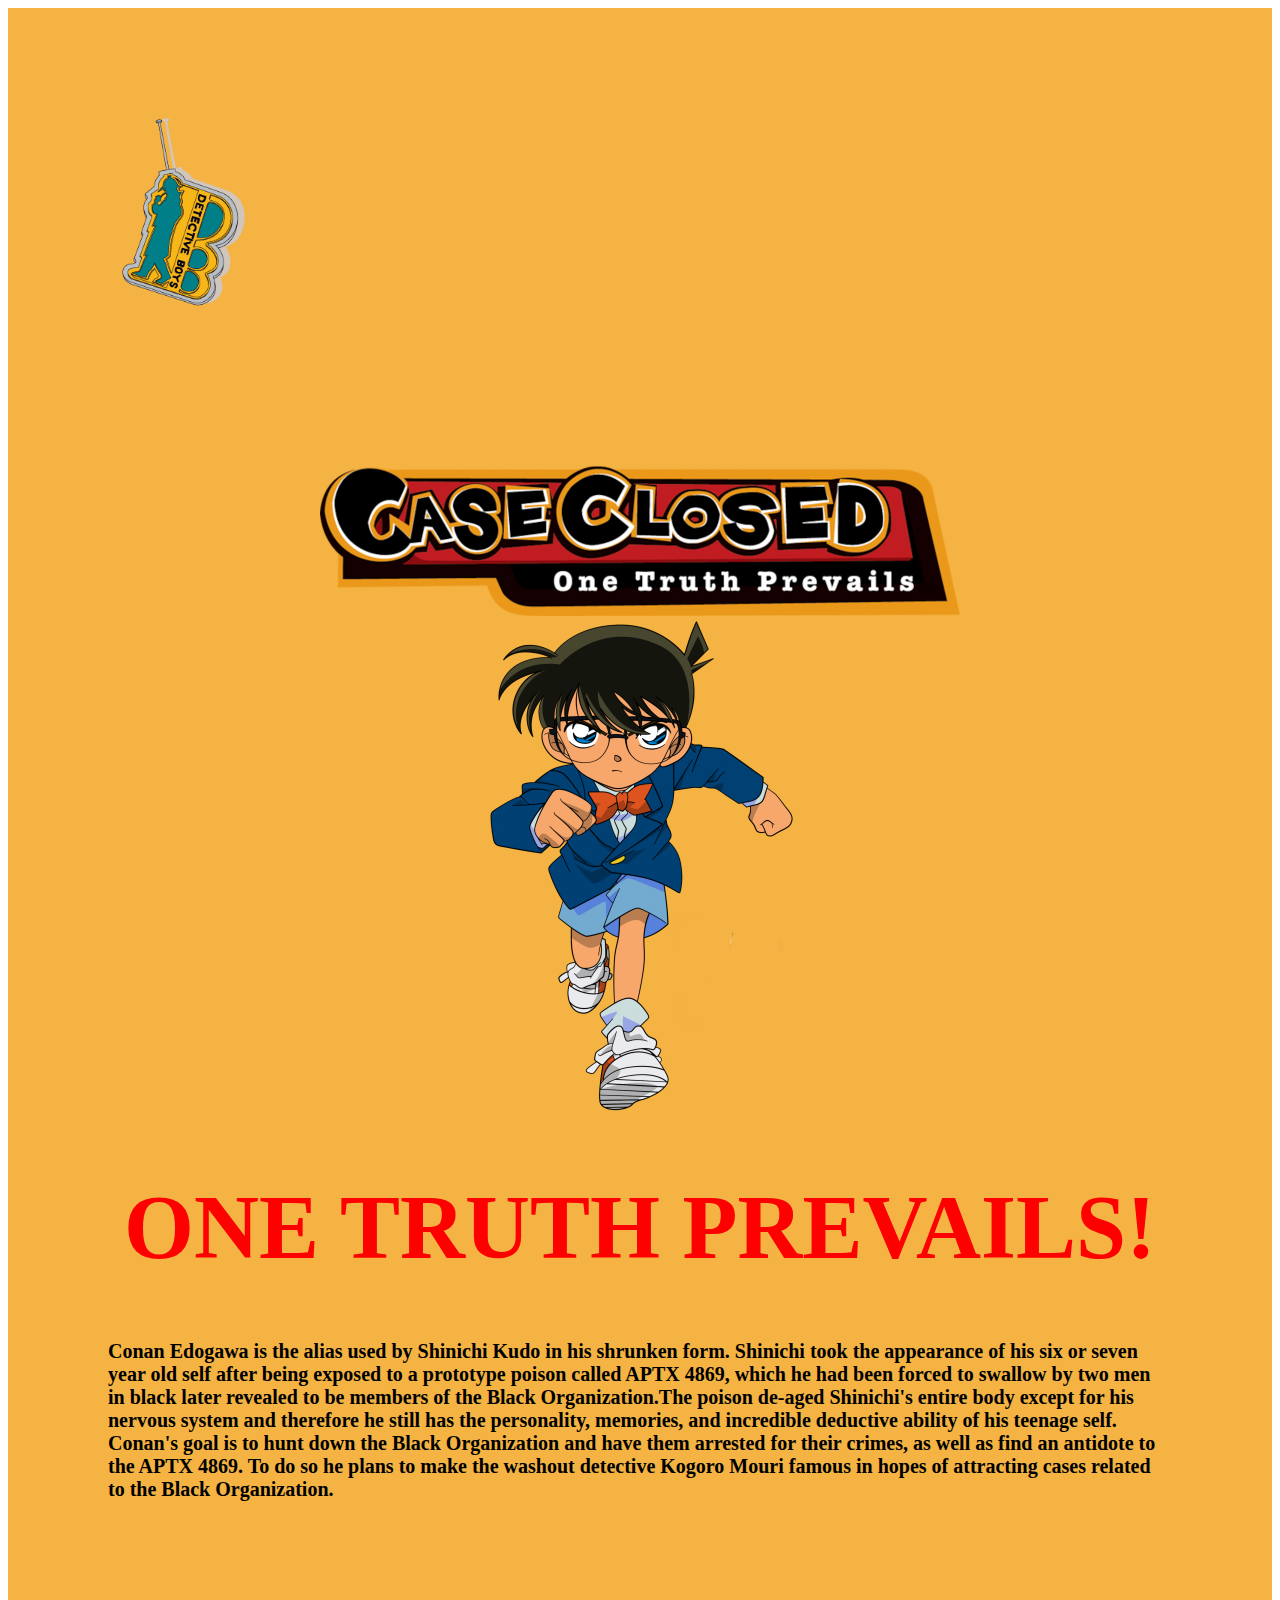
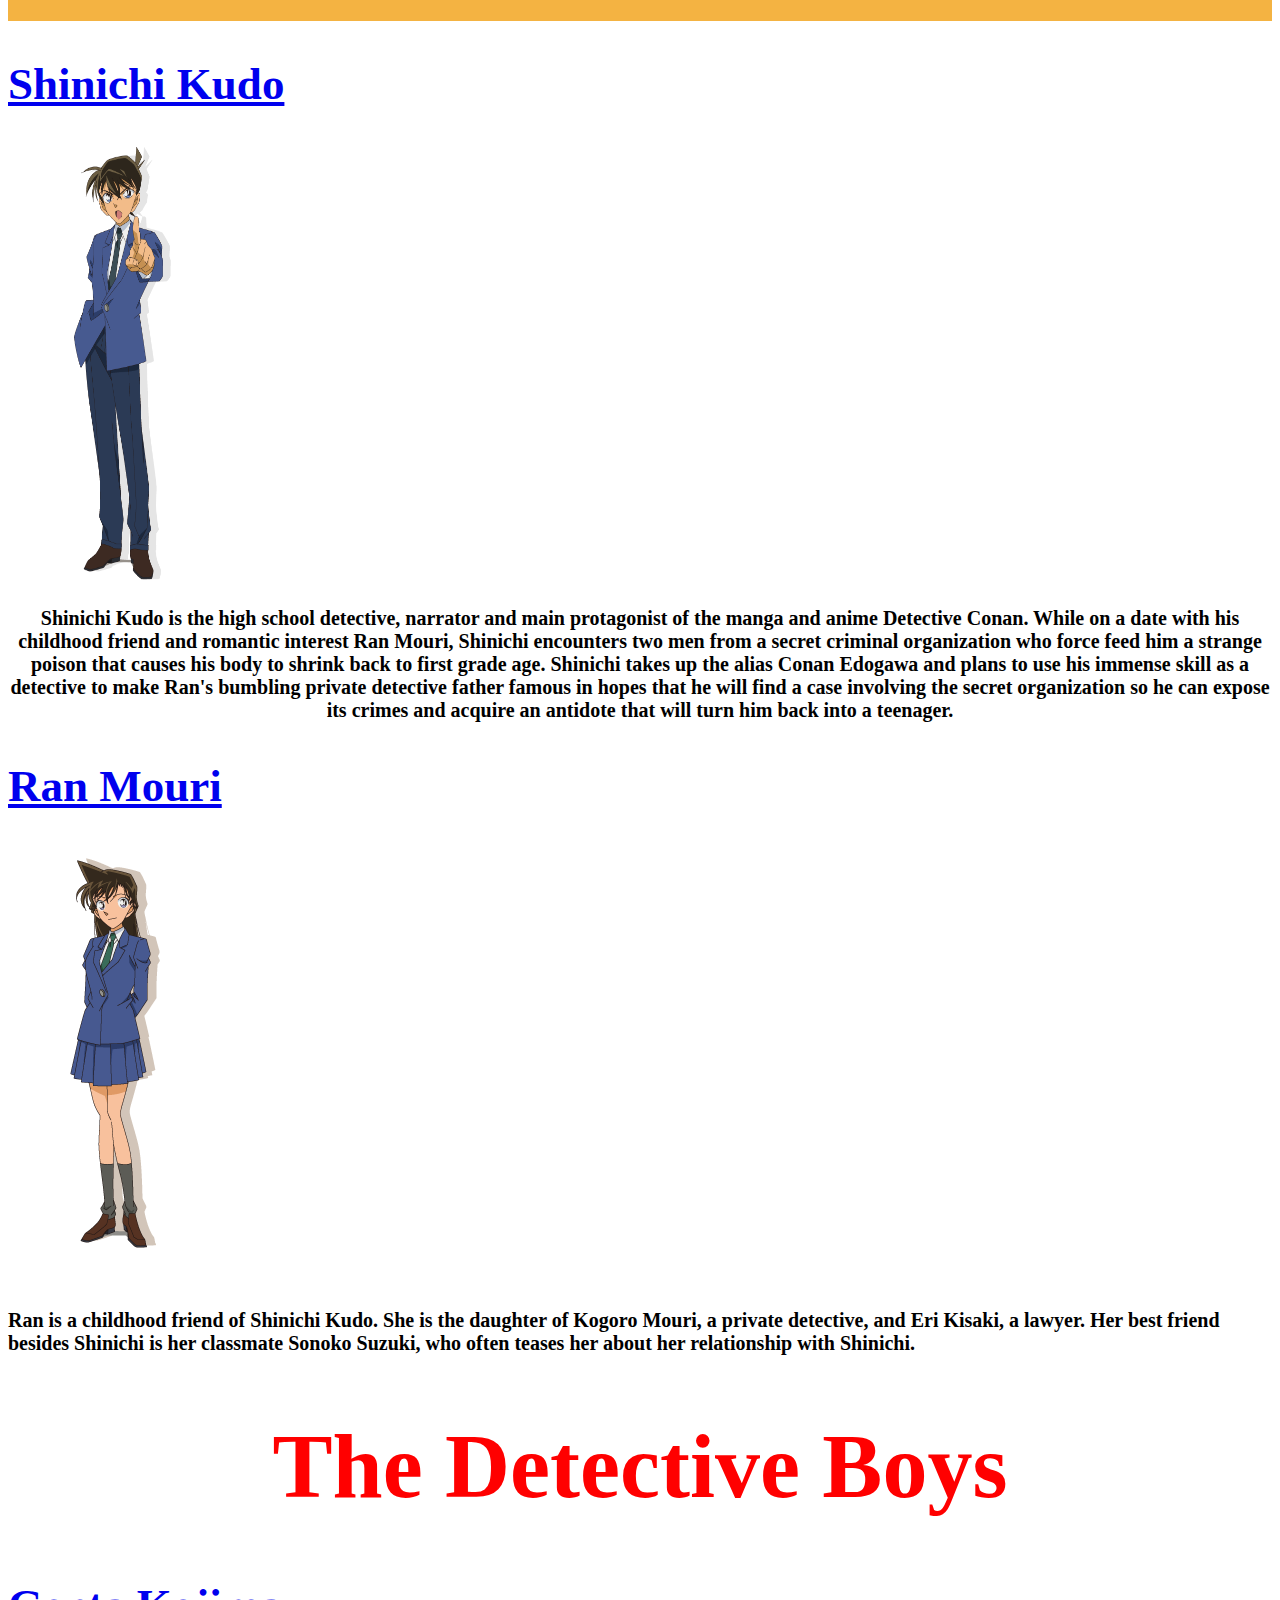
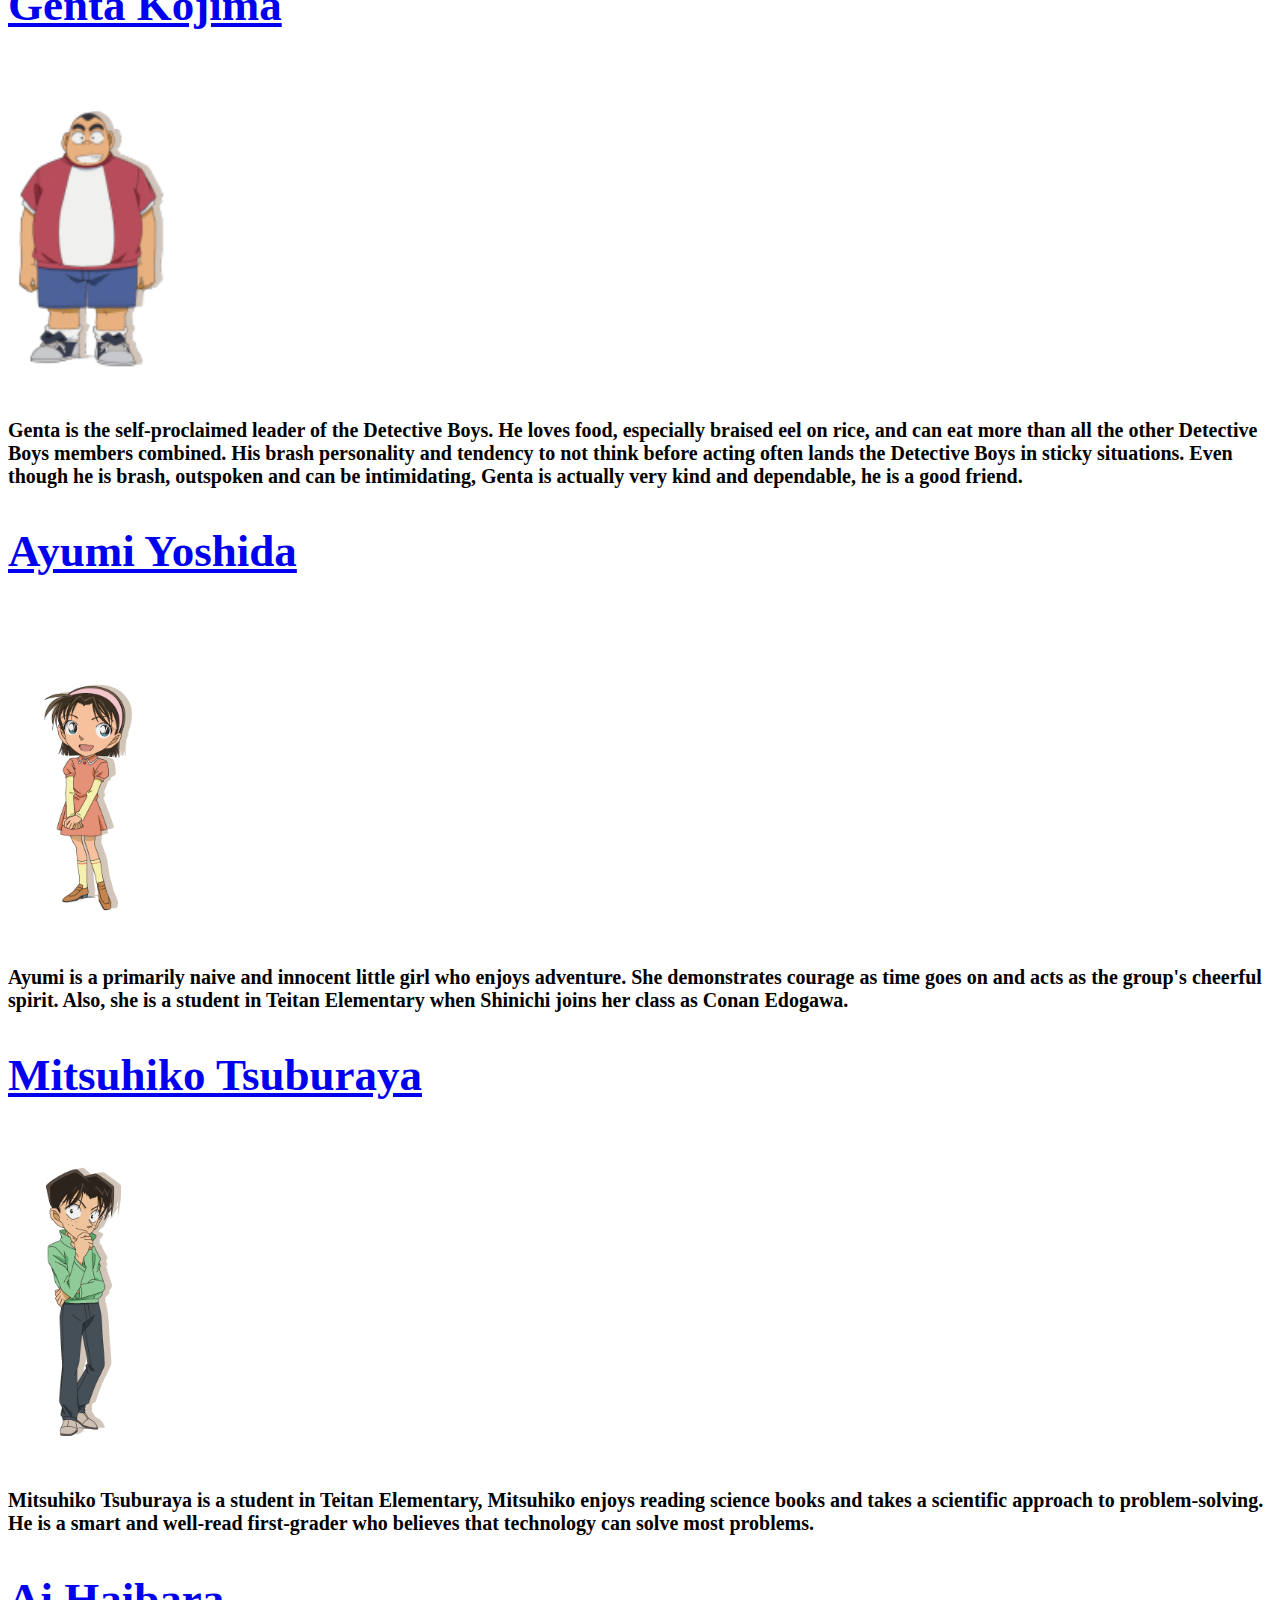
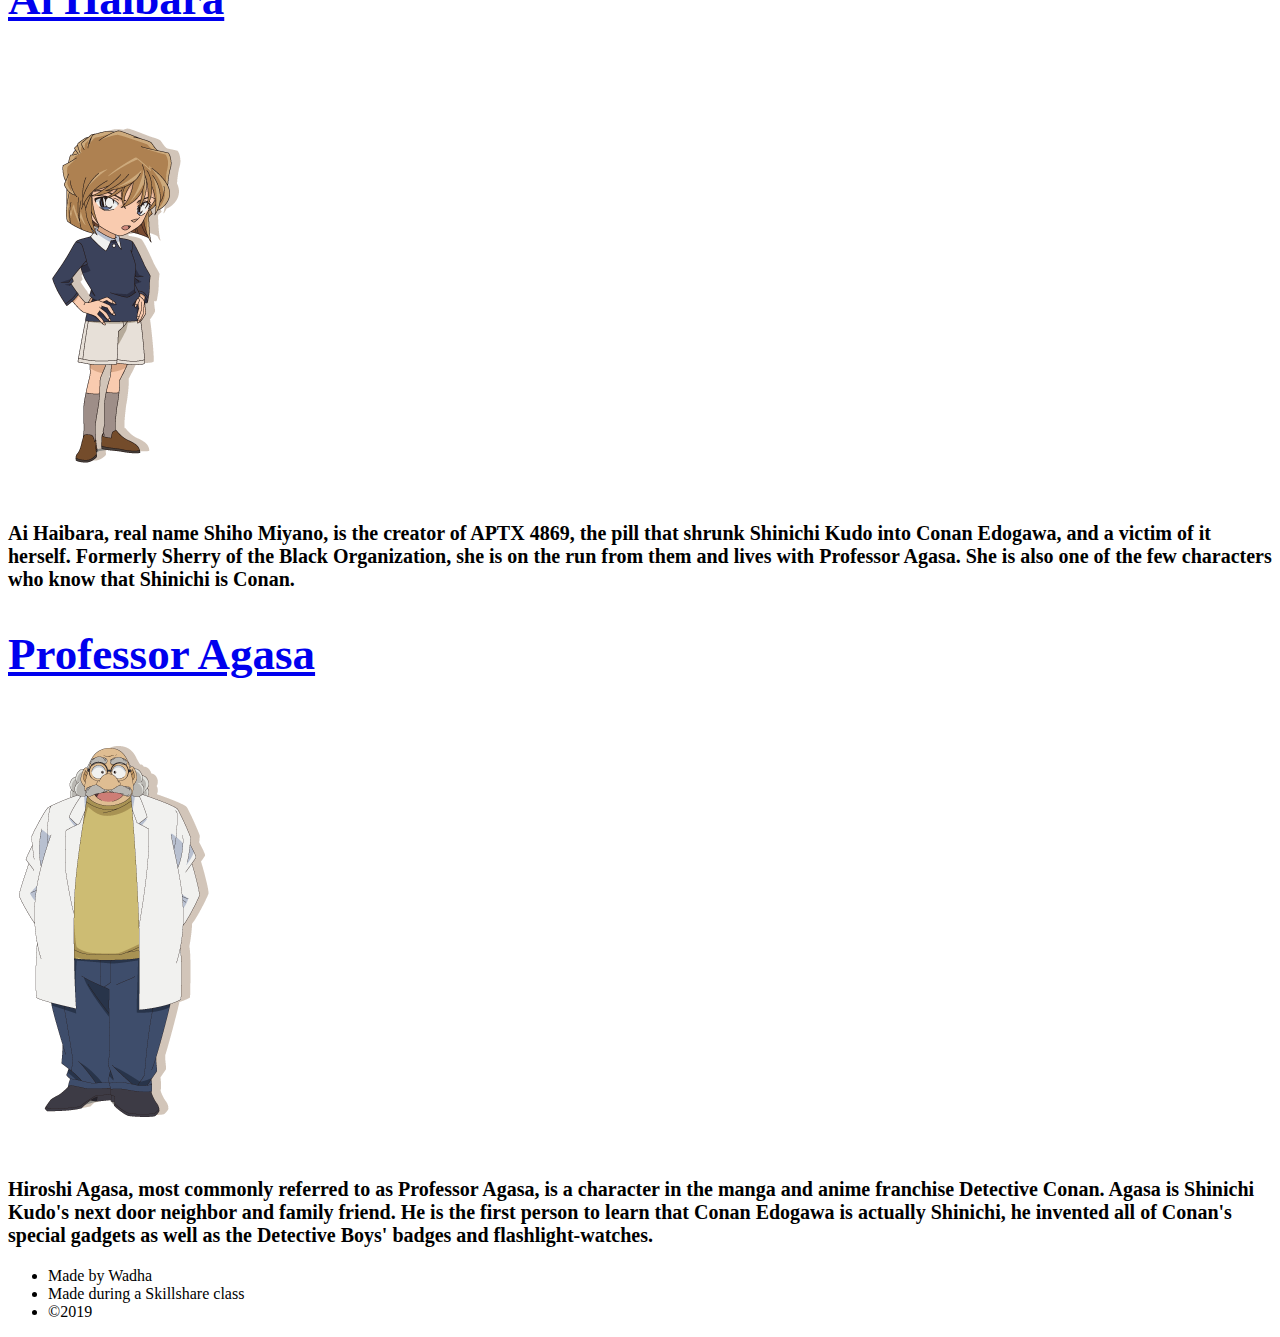
==== commit 46b9f64a: "Update Index.html" ====
--- a/Index.html
+++ b/Index.html
@@ -10,9 +10,9 @@
 <body>
 	<div>
 		<header>
-		<img width= 150px; height= 232px src="images/Badge.png">
-		<img width= 640px; height= 272px src="images/Logo.png" style="display: block; margin-left: auto; margin-right:auto; ">
-		<img width= 326px; height= 500px;  src="images/Conan.png" style="display: block; margin-left: auto; margin-right:auto; " >
+		<img width= 150px; height= 232px src="Images/Badge.png">
+		<img width= 640px; height= 272px src="Images/Logo.png" style="display: block; margin-left: auto; margin-right:auto; ">
+		<img width= 326px; height= 500px;  src="Images/Conan.png" style="display: block; margin-left: auto; margin-right:auto; " >
 		<h1 >ONE TRUTH PREVAILS!</h1>
 		<h3><p>Conan Edogawa is the alias used by Shinichi Kudo in his shrunken form. Shinichi took the appearance of his six or seven year old self after being exposed to a prototype poison called APTX 4869, which he had been forced to swallow by two men in black later revealed to be members of the Black Organization.The poison de-aged Shinichi's entire body except for his nervous system and therefore he still has the personality, memories, and incredible deductive ability of his teenage self. Conan's goal is to hunt down the Black Organization and have them arrested for their crimes, as well as find an antidote to the APTX 4869. To do so he plans to make the washout detective Kogoro Mouri famous in hopes of attracting cases related to the Black Organization.</p></h3>
 		</header>
@@ -20,7 +20,7 @@
 	<div>
 		<h2><a href="https://www.detectiveconanworld.com/wiki/Shinichi_Kudo"; target="_blank"; title="More About Shinichi">Shinichi Kudo</a></h2>
 
-		<img width= 214px; height= 436px src="images/Shinichi.png">
+		<img width= 214px; height= 436px src="Images/Shinichi.png">
 		<h3><p style=". border-bottom:1px dotted;
   						margin-left:auto;
   						margin-right:auto;
@@ -30,7 +30,7 @@
 		
 		<h2><a href="https://www.detectiveconanworld.com/wiki/Ran_Mouri"; target="_blank"; title="More About Ran">Ran Mouri</a></h2>
 
-		<img src="images/Ran.png">
+		<img src="Images/Ran.png">
 		<h3><p>Ran is a childhood friend of Shinichi Kudo. She is the daughter of Kogoro Mouri, a private detective, and Eri Kisaki, a lawyer.  Her best friend besides Shinichi is her classmate Sonoko Suzuki, who often teases her about her relationship with Shinichi.</p></h3>
 	</div>	
 	<div>
@@ -39,28 +39,28 @@
 	
 		<h2><a href="https://www.detectiveconanworld.com/wiki/Genta_Kojima"; target="_blank"; title="More About Genta">Genta Kojima</a></h2>
 
-		<img width= 160px; height= 327px src="images/Genta.png">
+		<img width= 160px; height= 327px src="Images/Genta.png">
 		<h3><p >Genta is the self-proclaimed leader of the Detective Boys. He loves food, especially braised eel on rice, and can eat more than all the other Detective Boys members combined. His brash personality and tendency to not think before acting often lands the Detective Boys in sticky situations. Even though he is brash, outspoken and can be intimidating, Genta is actually very kind and dependable, he is a good friend. </p></h3>
 		
 		<h2><a href="https://www.detectiveconanworld.com/wiki/Ayumi_Yoshida"; target="_blank"; title="More About Ayumi">Ayumi Yoshida</a></h2>
 
-		<img width= 160px; height= 327px src="images/Ayumi.png">
+		<img width= 160px; height= 327px src="Images/Ayumi.png">
 		<h3><p>Ayumi is a primarily naive and innocent little girl who enjoys adventure. She demonstrates courage as time goes on and acts as the group's cheerful spirit. Also, she is a student in Teitan Elementary when Shinichi joins her class as Conan Edogawa.</p></h3>
 		
 		<h2><a href="https://www.detectiveconanworld.com/wiki/Mitsuhiko_Tsubaraya"; target="_blank"; title="More About Mitsuhiko">Mitsuhiko Tsuburaya</a></h2>
 
-		<img width= 160px; height= 327px src="images/Mitsuhiko.png">
+		<img width= 160px; height= 327px src="Images/Mitsuhiko.png">
 		<h3><p>Mitsuhiko Tsuburaya is a student in Teitan Elementary, Mitsuhiko enjoys reading science books and takes a scientific approach to problem-solving. He is a smart and well-read first-grader who believes that technology can solve most problems.</p></h3>
 	</div>
 	<div>
 		<h2><a href="https://www.detectiveconanworld.com/wiki/Ai_Haibara"; target="_blank"; title="More About Haibara">Ai Haibara</a></h2>
 
-		<img width= 214px; height= 436px src="images/Haibara.png">
+		<img width= 214px; height= 436px src="Images/Haibara.png">
 		<h3><p>Ai Haibara, real name Shiho Miyano, is the creator of APTX 4869, the pill that shrunk Shinichi Kudo into Conan Edogawa, and a victim of it herself. Formerly Sherry of the Black Organization, she is on the run from them and lives with Professor Agasa. She is also one of the few characters who know that Shinichi is Conan.</p></h3>
 		
 		<h2><a href="https://www.detectiveconanworld.com/wiki/Hiroshi_Agasa"; target="_blank"; title="More About the Professor">Professor Agasa</a></h2>
 		
-		<img width= 214px; height= 436px src="images/Agasa.png">
+		<img width= 214px; height= 436px src="Images/Agasa.png">
 		<h3><p>Hiroshi Agasa, most commonly referred to as Professor Agasa, is a character in the manga and anime franchise Detective Conan. Agasa is Shinichi Kudo's next door neighbor and family friend. He is the first person to learn that Conan Edogawa is actually Shinichi, he invented all of Conan's special gadgets as well as the Detective Boys' badges and flashlight-watches.</p></h3>
 	</div>	
 	<div>
